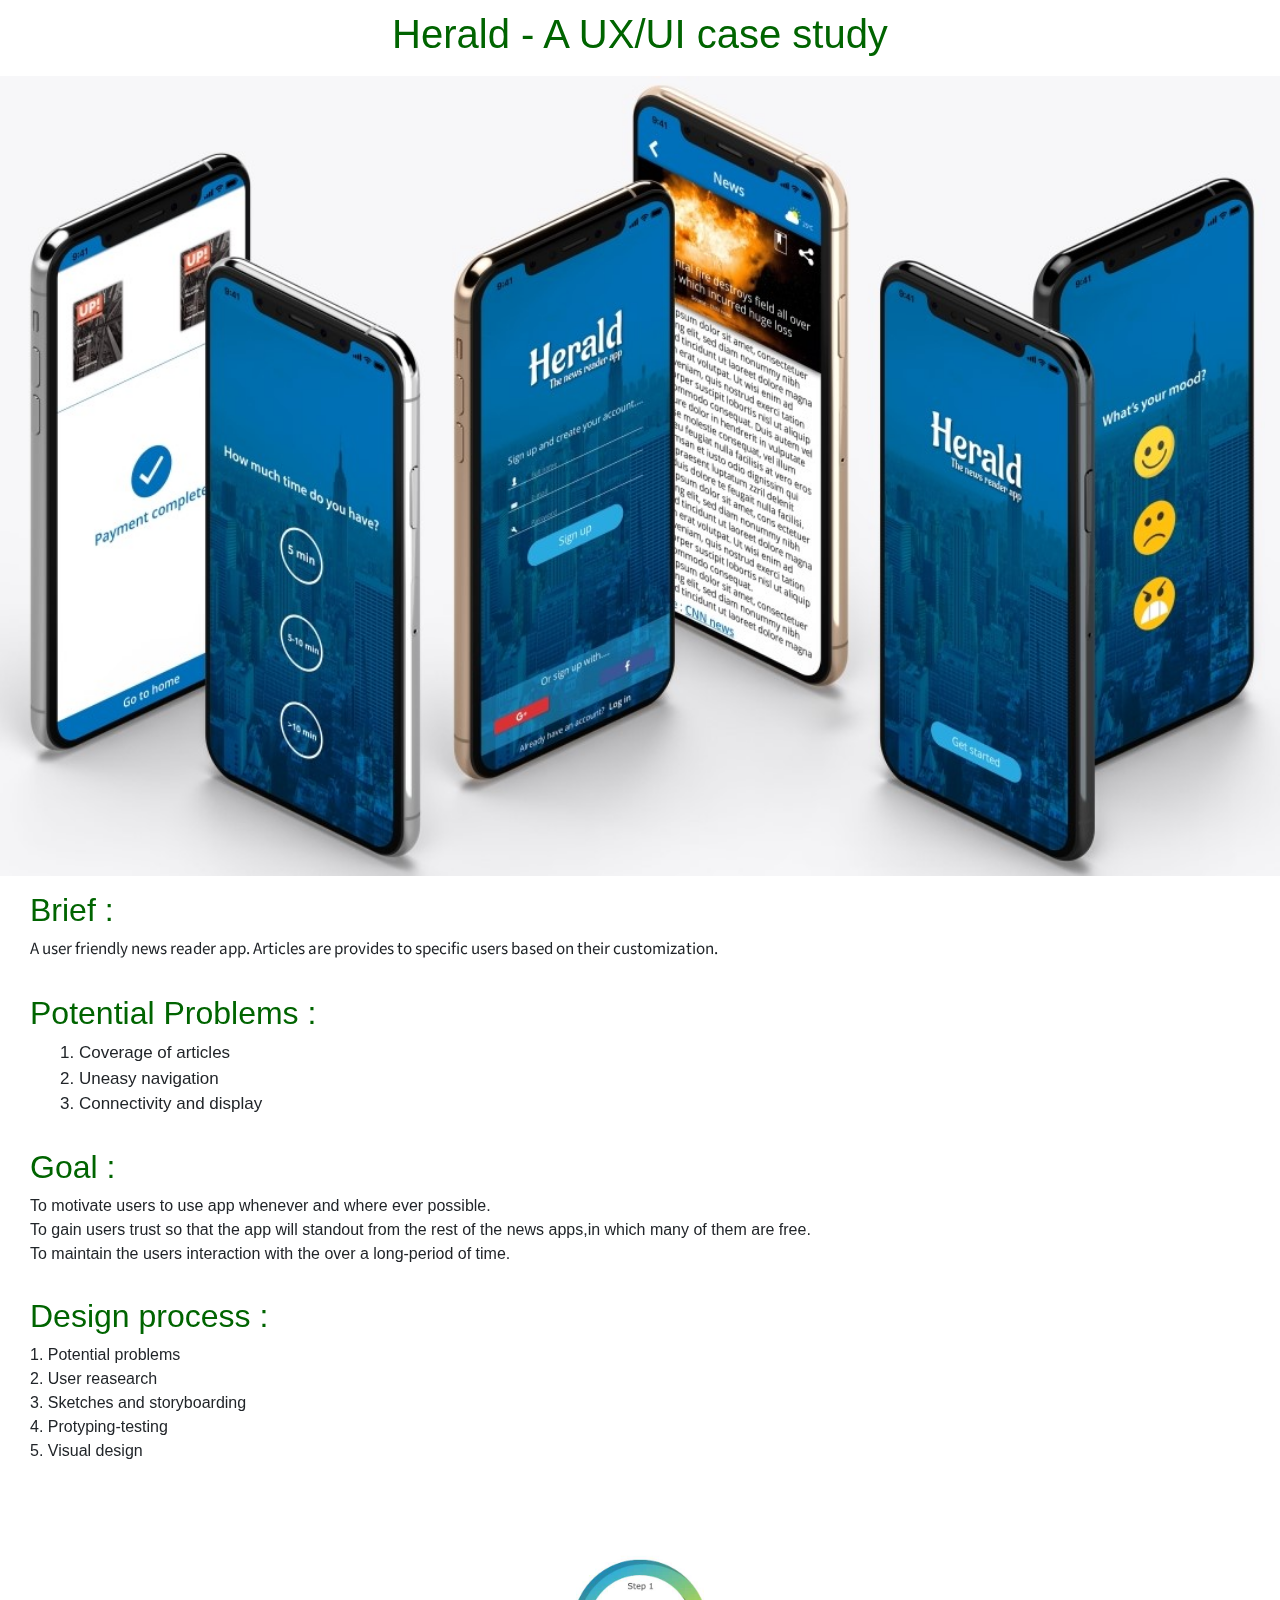
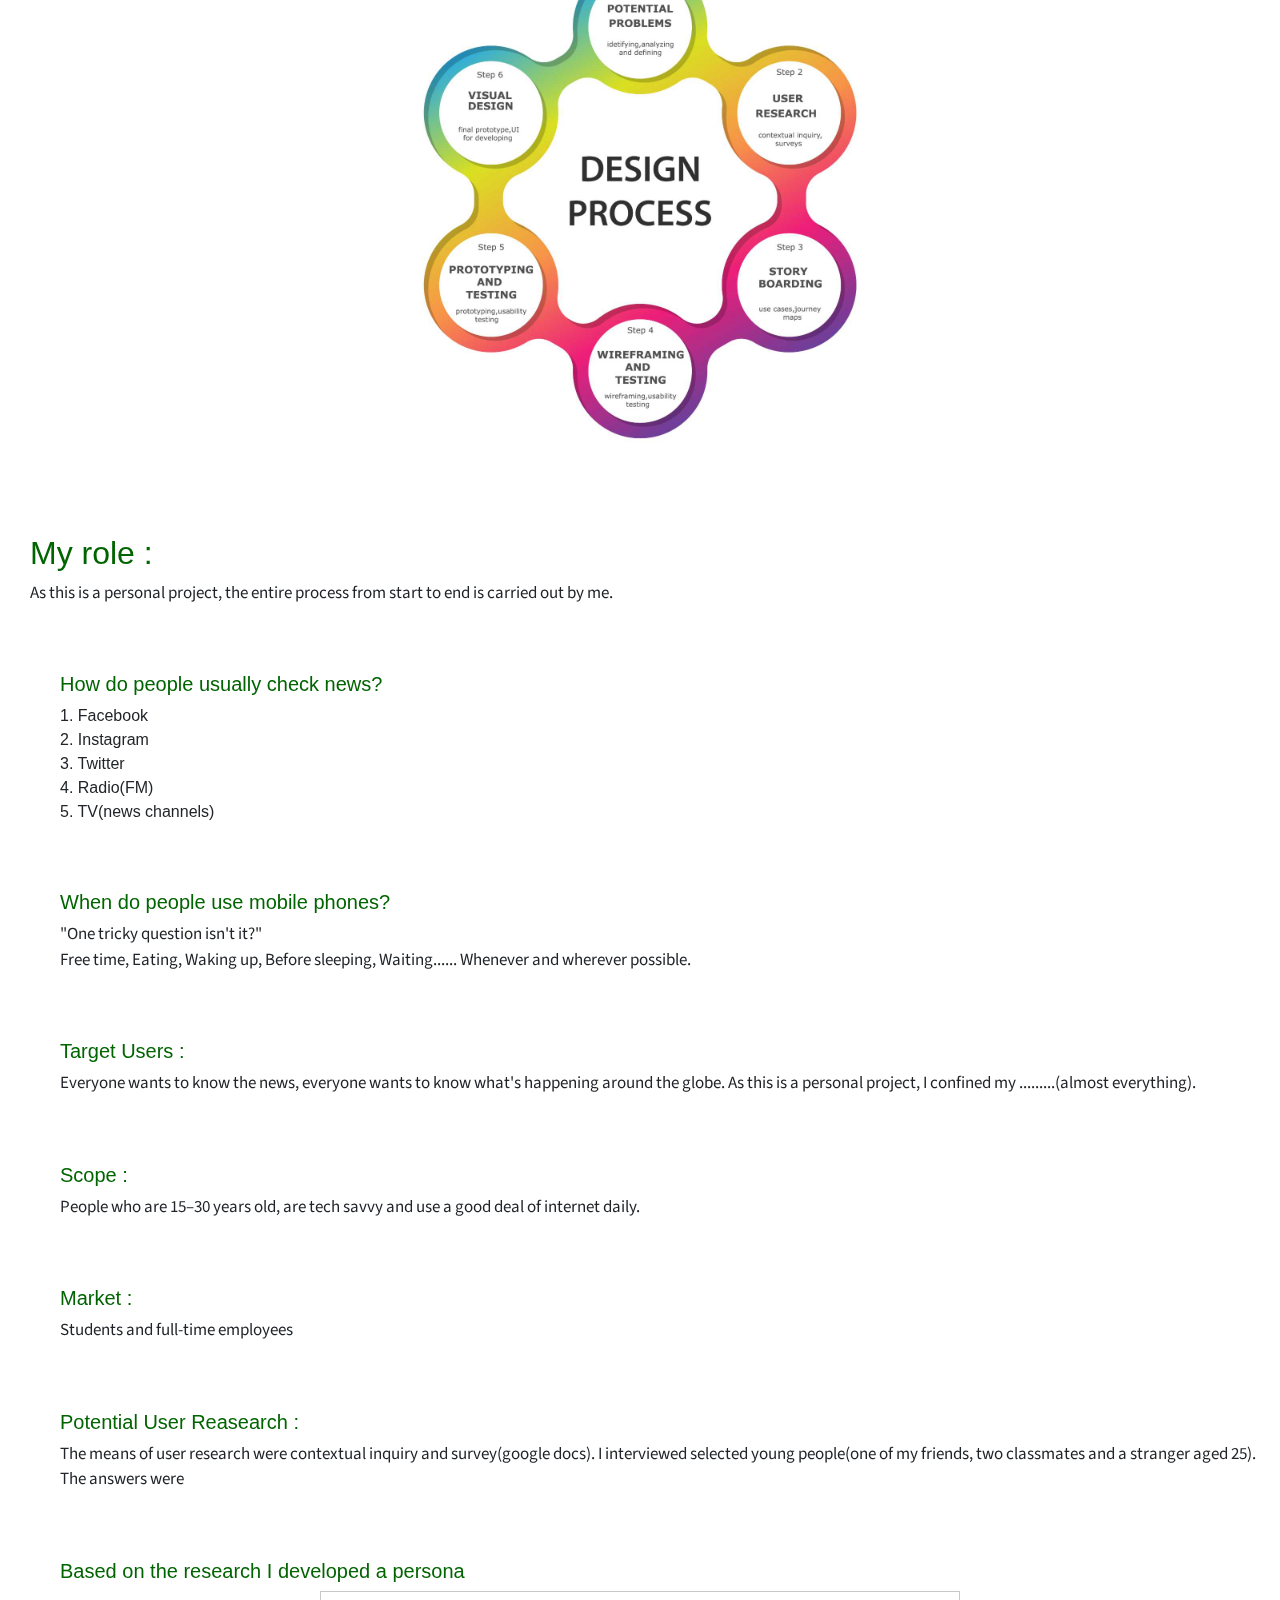
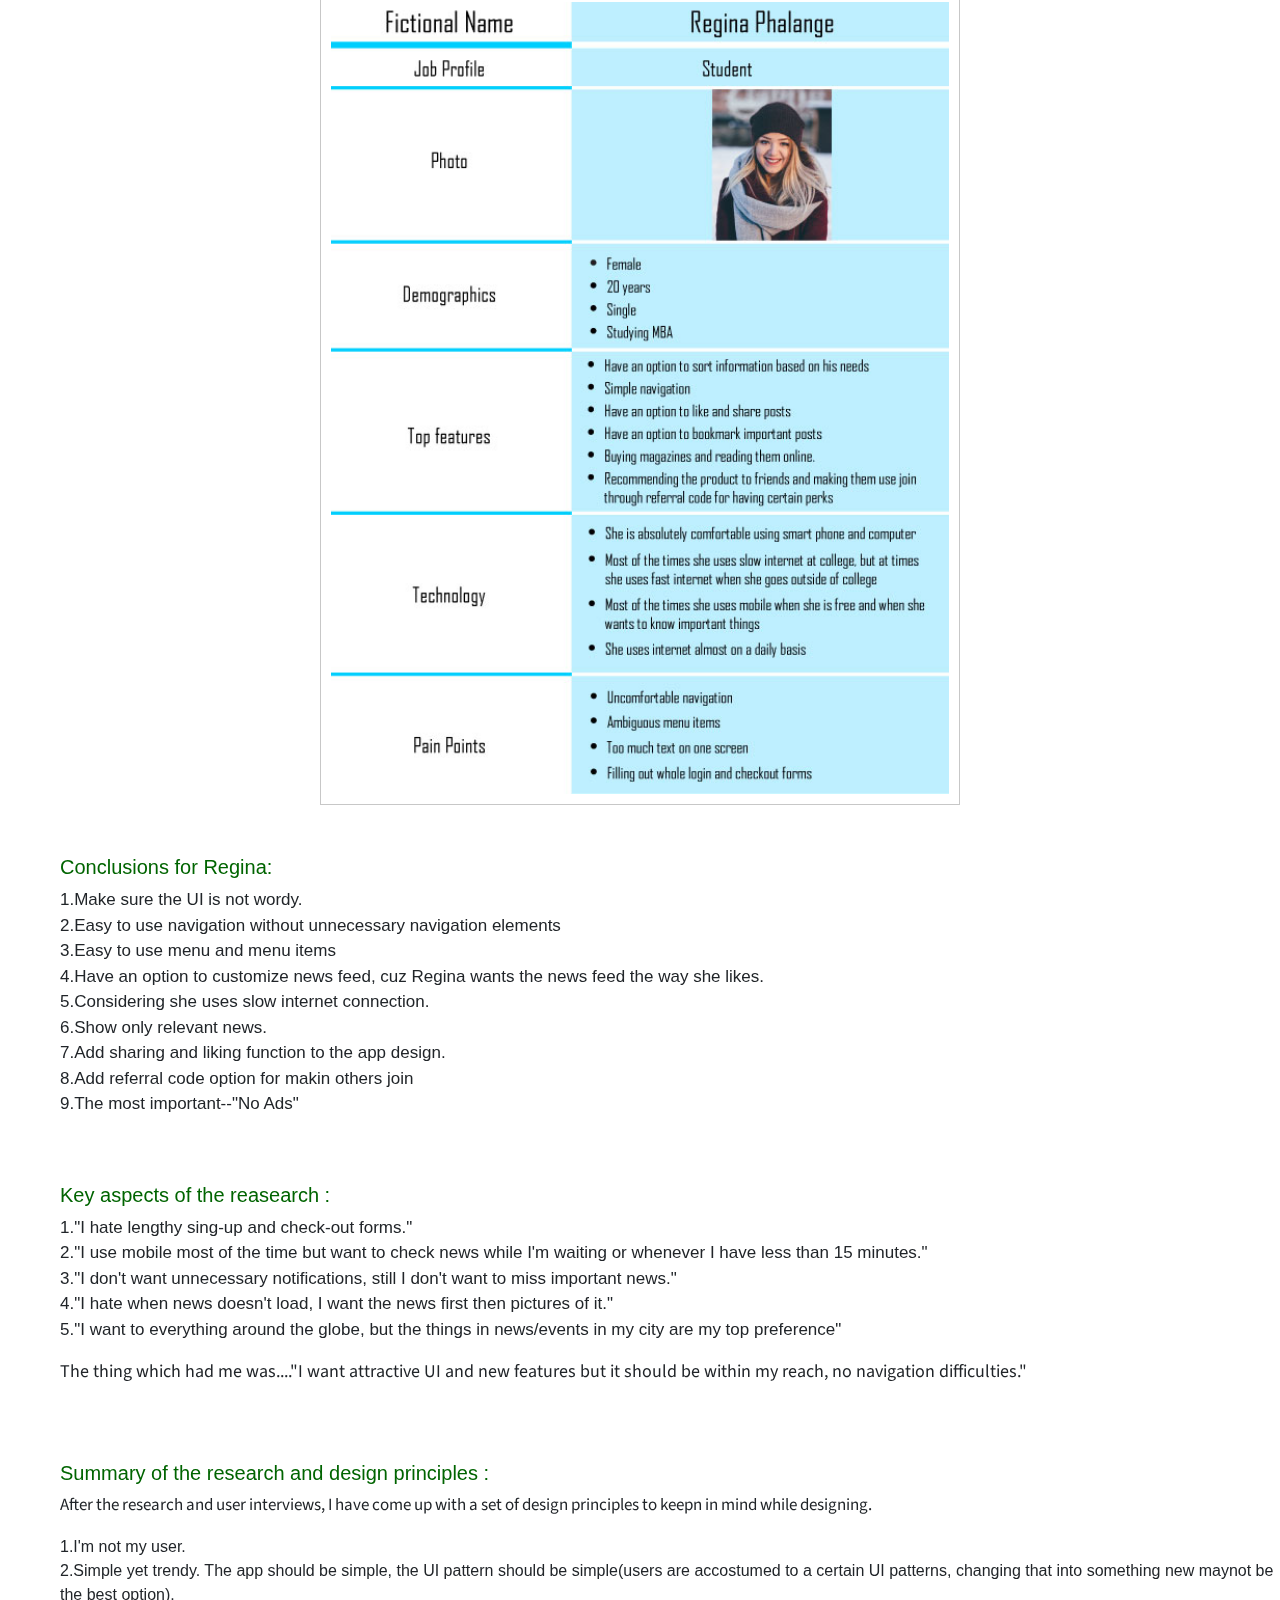
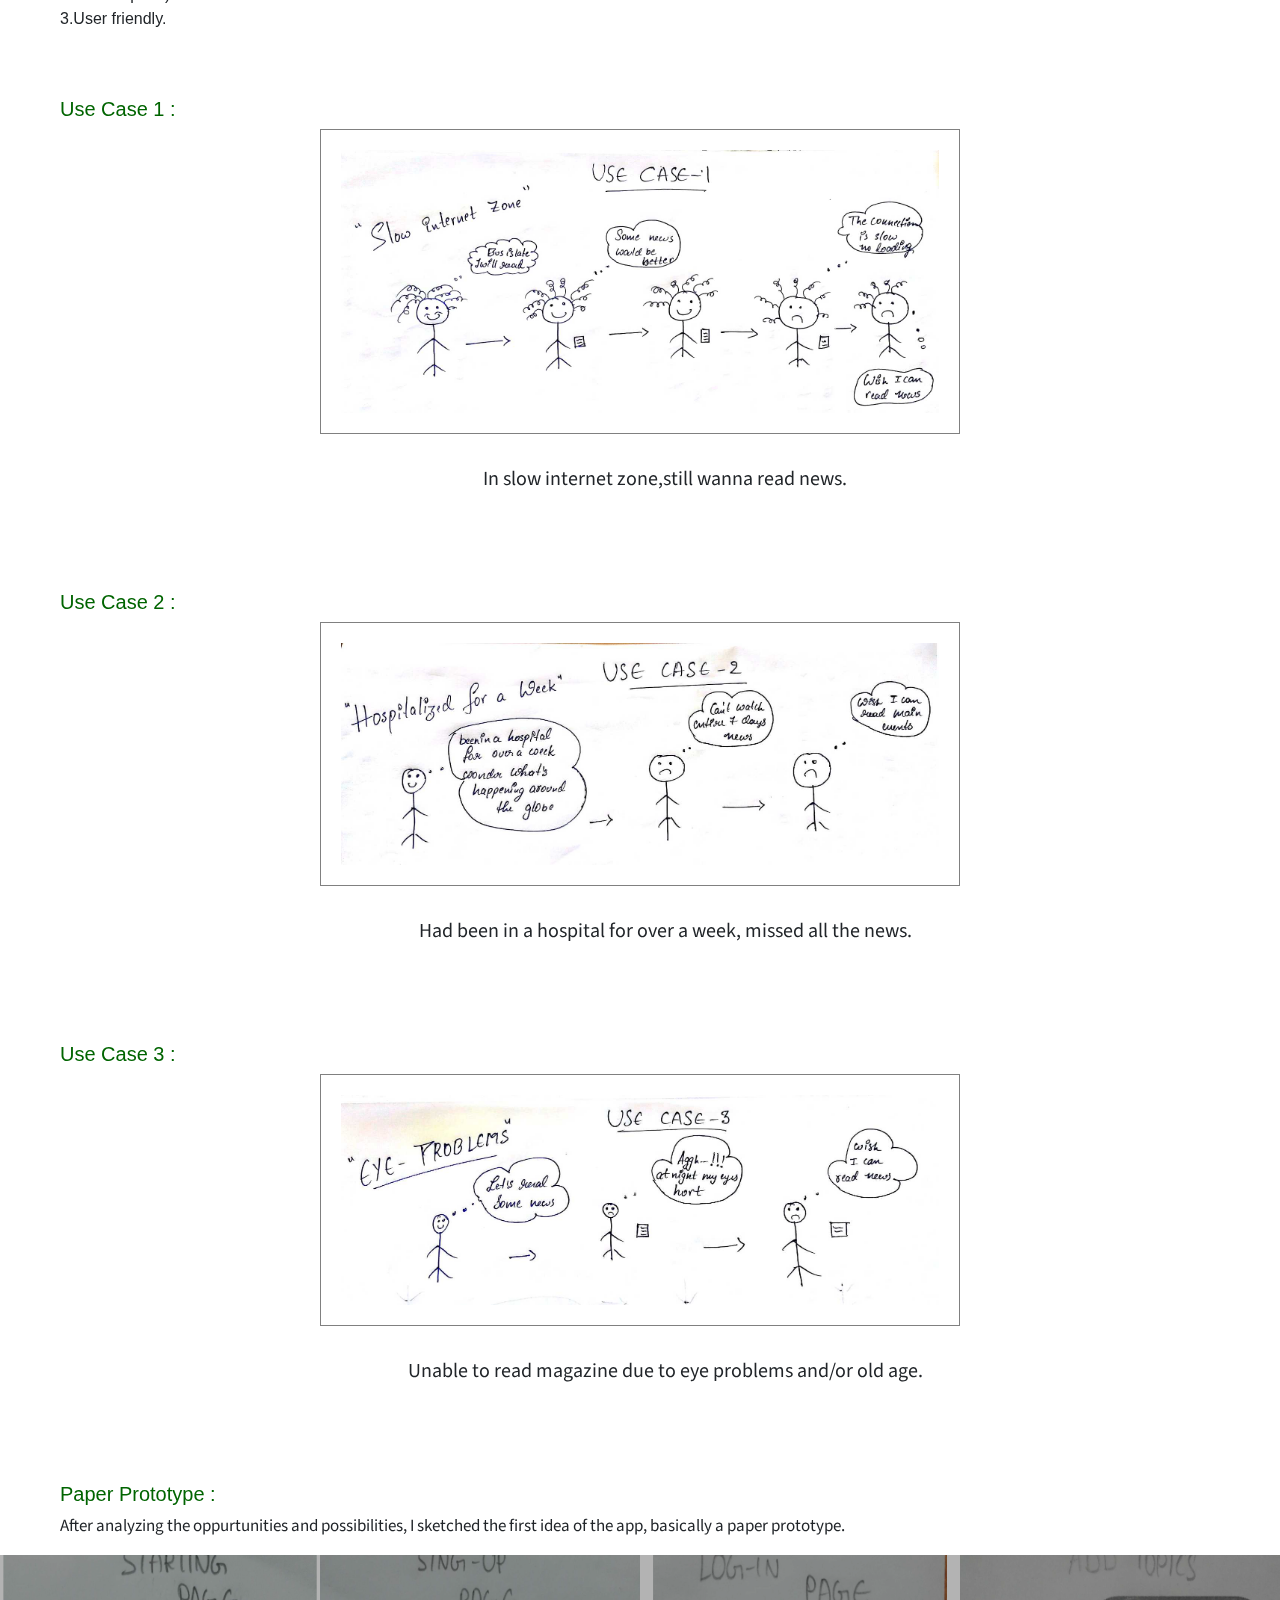
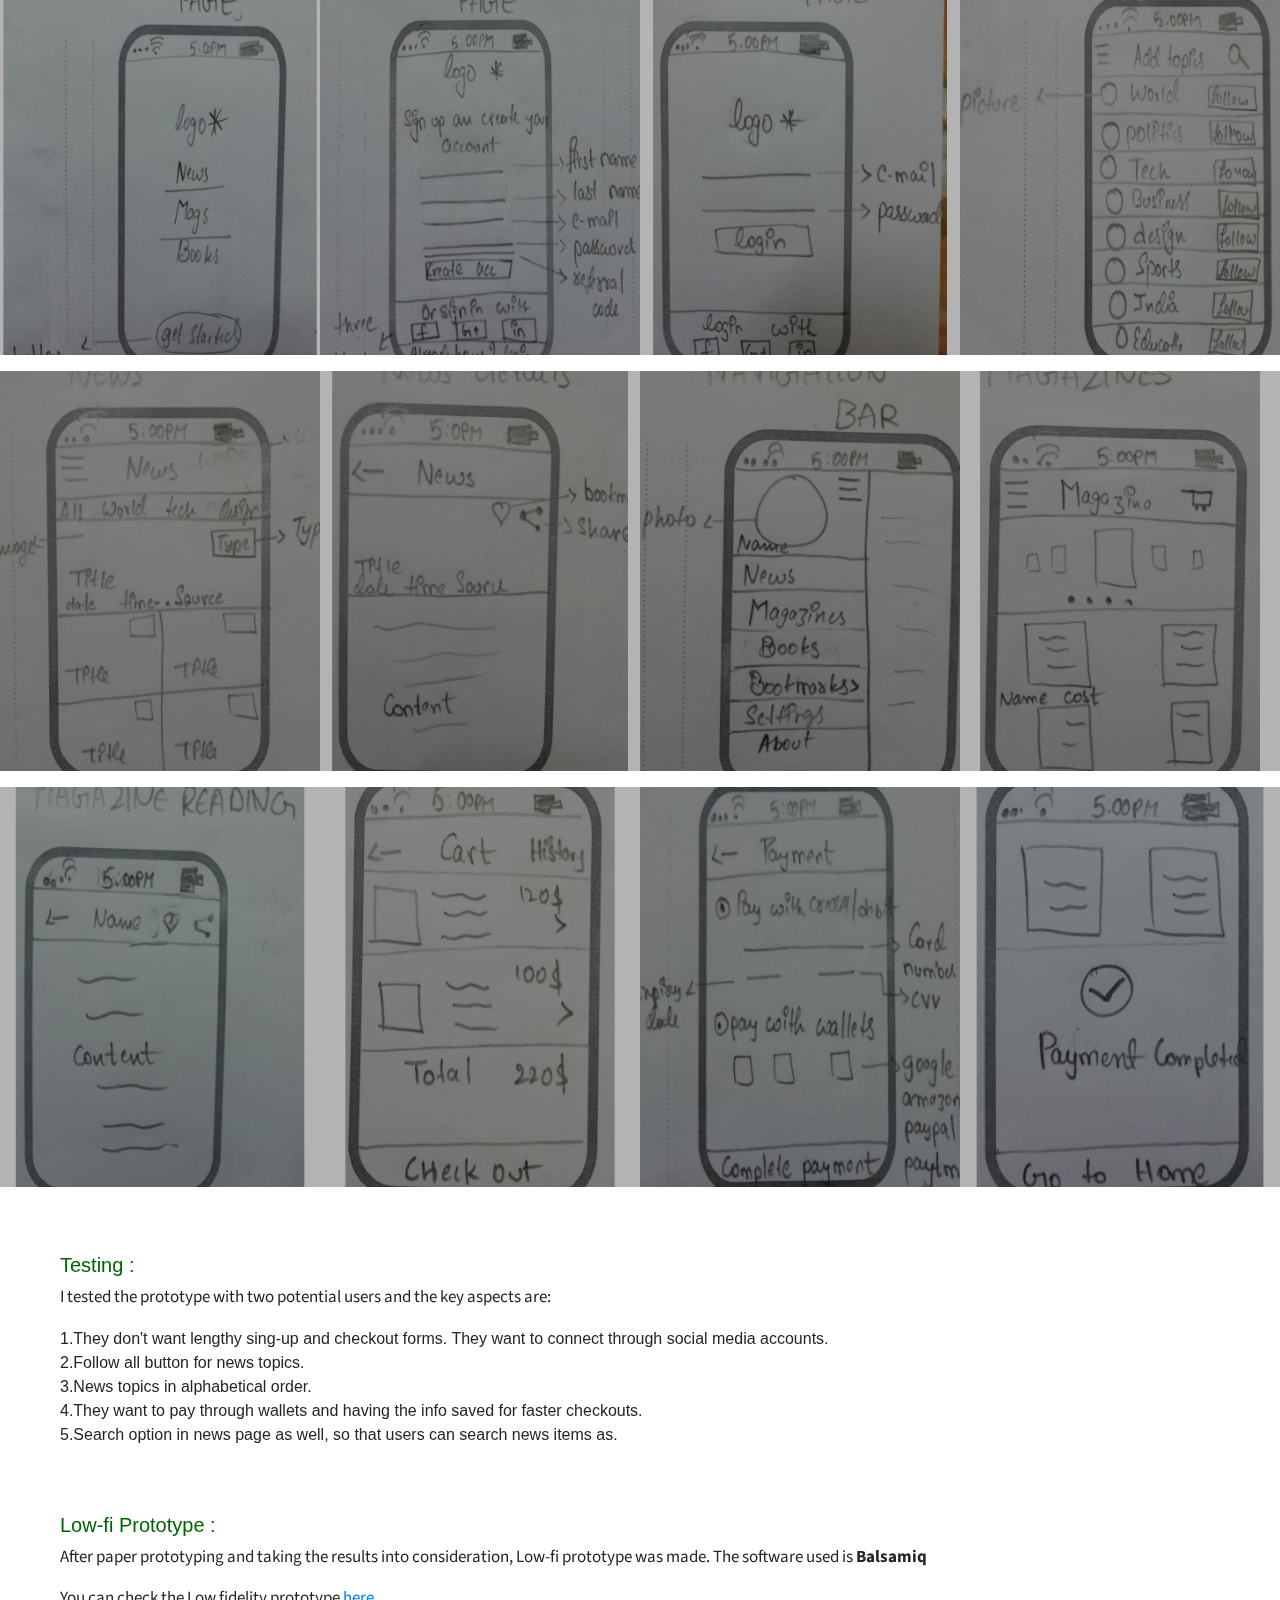
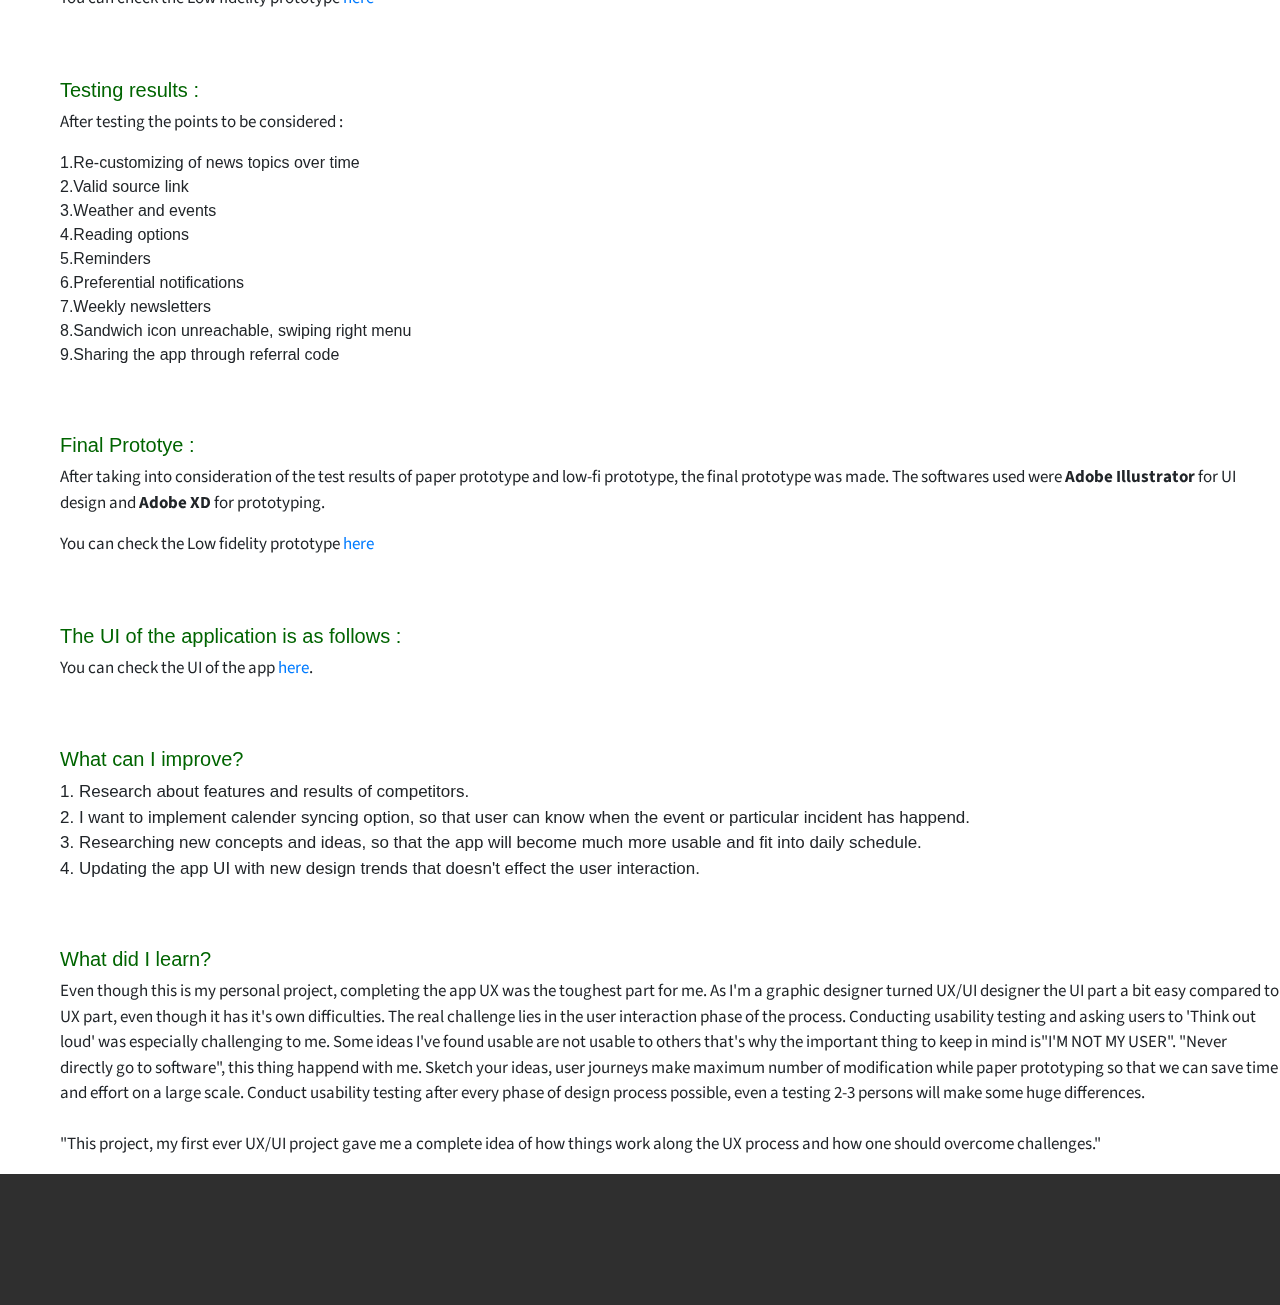
==== page1.html @ 43f9d7d4 "dhanush portfolio" ====
<!DOCTYPE html>
<html lang="en">
  <head>
    <!-- Required meta tags -->
    <meta charset="utf-8">
    <meta name="viewport" content="width=device-width, initial-scale=1, shrink-to-fit=no">

    <title>Dhanush</title>
     <!-- Main Style -->
    <link rel="stylesheet" type="text/css" href="assets/css/main.css">
    <!-- Bootstrap CSS -->
    <link rel="stylesheet" type="text/css" href="assets/css/bootstrap.min.css" >
    <!-- Fonts -->
    <link rel="stylesheet" type="text/css" href="assets/fonts/font-awesome.min.css">
    <!-- Icon -->
    <link rel="stylesheet" type="text/css" href="assets/fonts/simple-line-icons.css">
    <!-- Slicknav -->
    <link rel="stylesheet" type="text/css" href="assets/css/slicknav.css">
    <!-- Menu CSS -->
    <link rel="stylesheet" type="text/css" href="assets/css/menu_sideslide.css">
    <!-- Slider CSS -->
    <link rel="stylesheet" type="text/css" href="assets/css/slide-style.css">
    <!-- Nivo Lightbox -->
    <link rel="stylesheet" type="text/css" href="assets/css/nivo-lightbox.css" >
    <!-- Animate -->
    <link rel="stylesheet" type="text/css" href="assets/css/animate.css">
    <!-- Responsive Style -->
    <link rel="stylesheet" type="text/css" href="assets/css/responsive.css">
        <link rel="icon" href="assets/img/favicon.jpg" type="image/gif" sizes="16x16">


  </head>
  <body>
     <h1 class="herald">Herald - A UX/UI case study</h1>
      <img class="hero-img" src="assets/img/hero.jpg" alt="hero-image">
       <div>
        <h2 class="brief">Brief :</h2>
        <p class="brief-text">
        A user friendly news reader app. Articles are provides to specific users based on their customization.
        </p>   
       </div>
       
       <div>
           <h2 class="pp">Potential Problems :</h2>
           <ul class="pp-text">
               <li>1. Coverage of articles</li>
               <li>2. Uneasy navigation</li>
               <li>3. Connectivity and display </li>
           </ul>
       </div>
       
       <div>
           <h2 class="goal">Goal :</h2>
           <ul class="goal-text">
               <li>To motivate users to use app whenever and where ever possible.</li>
               <li>To gain users trust so that the app will standout from the rest of the news apps,in which many of them are free.</li>
               <li>To maintain the users interaction with the over a long-period of time.</li>
           </ul>
       </div>
       
       <div>
           <h2 class="dp">Design process :</h2>
           <ol class="dp-text">
               <li>1. Potential problems</li>
               <li>2. User reasearch</li>
               <li>3. Sketches and storyboarding</li>
               <li>4. Protyping-testing</li>
               <li>5. Visual design</li>
           </ol>
       </div>
       
       <div>
           <img class="design-img" src="assets/img/design-process.jpg" alt="design process" width="50%">
       </div>
       
       <div>
           <h2 class="my-role">My role :</h2>
           <p class="mr-text">As this is a personal project, the entire process from start to end is carried out by me.</p>
       </div>
       
          <div>
          <h5 class="how-do">How do people usually check news? </h5>
           <ol class="hd-list">
               <li>1. Facebook</li>
               <li>2. Instagram</li>
               <li>3. Twitter</li>
               <li>4. Radio(FM)</li>
               <li>5. TV(news channels)</li>
           </ol> 
           <h5 class="when-do">When do people use mobile phones?</h5>
           <p class="when-do-text"> "One tricky question isn't it?"<br>Free time, Eating, Waking up, Before sleeping, Waiting...... Whenever and wherever possible.</p>
           </div>
           
           <div>
               <h5 class="target-users">Target Users :</h5>
               <p class="tu-text">Everyone wants to know the news, everyone wants to know what's happening around the globe. As this is a personal project, I confined my .........(almost everything).</p>
           </div>
               
               <div> 
               <h5 class="scope">Scope :</h5>
               <p class="scope-text">People who are 15–30 years old, are tech savvy and use a good deal of internet daily.</p>
                </div>
               
               <div>
               <h5 class="market">Market :</h5>
               <p class="market-text">Students and full-time employees</p>
               </div>
               
               <div>
                  <h5 class="po-u-r">Potential User Reasearch :</h5>
               <p class="po-u-r-text">The means of user research were contextual inquiry and survey(google docs). I interviewed selected young people(one of my friends, two classmates and a stranger aged 25). The answers were</p>
               </div>
               
               <div>
                   <h5 class="based-ur">Based on the research I developed a persona</h5>
                   <img class="persona-img" src="assets/img/persona.jpg" alt="Persona">
                   <h5 class="conclusion">Conclusions for Regina:</h5>
                   <ol class="conclusion-text">
                       <li>1.Make sure the UI is not wordy.</li>
                       <li>2.Easy to use navigation without unnecessary navigation elements</li>
                       <li>3.Easy to use menu and menu items</li>
                       <li>4.Have an option to customize news feed, cuz Regina wants the news feed the way she likes.</li>
                       <li>5.Considering she uses slow internet connection.</li>
                       <li>6.Show only relevant news.</li>
                       <li>7.Add sharing and liking function to the app design.</li>
                       <li>8.Add referral code option for makin others join</li>
                       <li>9.The most important--"No Ads"</li>
                   </ol>
               </div>
               
               <div>
                   <h5 class="key-ur">Key aspects of the reasearch :</h5>
                   <ol class="key-ur-text">
                       <li>1."I hate lengthy sing-up and check-out forms."</li>
                        <li>2."I use mobile most of the time but want to check news while I'm waiting or whenever I have less than 15 minutes."</li>
                         <li>3."I don't want unnecessary notifications, still I don't want to miss important news."</li>
                        <li>4."I hate when news doesn't load, I want the news first then pictures of it."</li>
                         <li>5."I want to everything around the globe, but the things in news/events in my city are my top preference"</li>
                   </ol>
                   <p class="key-aspect-conclusion">The thing which had me was...."I want attractive UI and new features but it should be within my reach, no navigation difficulties."</p>
               </div>
               
               <div>
                   <h5 class="summary-r-dp">Summary of the research and design principles :</h5>
                   <p class="summary-r-dp-text">After the research and user interviews, I have come up with a set of design principles to keepn in mind while designing.</p>
                   <ol class="summary-list">
                       <li>1.I'm not my user.</li>
                       <li>2.Simple yet trendy. The app should be simple, the UI pattern should be simple(users are accostumed to a certain UI patterns, changing that into something new maynot be the best option).</li>
                       <li>3.User friendly.</li>
                   </ol>
               </div>
               
               <div>
                  <h5 class="uc-1">Use Case 1 :</h5>
                  <img class="uc-image" src="assets/img/UC%201.jpg" alt="UC1" width="50%">
                   <p class="uc-text">In slow internet zone,still wanna read news.</p>
                    <h5 class="uc-2">Use Case 2 :</h5>
                    <img class="uc-image" src="assets/img/UC%202.jpg" alt="UC2" width="50%">
                   <p class="uc-text">Had been in a hospital for over a week, missed all the news.</p>
                    <h5 class="uc-3">Use Case 3 :</h5>
                    <img class="uc-image" src="assets/img/UC%203.jpg" alt="UC3" width="50%">
                   <p class="uc-text">Unable to read magazine due to eye problems and/or old age.</p>
               </div>
               
               <div>
                   <h5 class="paper-prototype">Paper Prototype :</h5>
                   <p class="pp-text"> After analyzing the oppurtunities and possibilities, I sketched the first idea of the app, basically a paper prototype.</p>
               </div>
               
                <section class="section-paper">
            <ul class="paper-showcase clearfix">
                <li>
                    <figure class="paper-photo">
                        <img src="assets/paper_prototype/1.jpg" alt="image-1">
                    </figure>
                </li>
                <li>
                    <figure class="paper-photo">
                        <img src="assets/paper_prototype/2.jpg" alt="image-2">
                    </figure>
                </li>
                <li>
                    <figure class="paper-photo">
 <img src="assets/paper_prototype/3.jpg" alt="image-3">
                                   </figure>
                </li>
                <li>
                    <figure class="paper-photo">
 <img src="assets/paper_prototype/4.jpg" alt="image-4">               
                    </figure>
                </li>
            </ul>
            <ul class="paper-showcase clearfix">
                <li>
                    <figure class="paper-photo">
 <img src="assets/paper_prototype/5.jpg" alt="image-5">            
                       </figure>
                </li>
                <li>
                    <figure class="paper-photo">
 <img src="assets/paper_prototype/6.jpg" alt="image-6">           
                        </figure>
                </li>
                <li>
                    <figure class="paper-photo">
 <img src="assets/paper_prototype/7.jpg" alt="image-7">          
                         </figure>
                </li>
                <li>
                    <figure class="paper-photo">
 <img src="assets/paper_prototype/8.jpg" alt="image-8">        
                           </figure>
                </li>
            </ul>
            <ul class="paper-showcase clearfix">
                <li>
                    <figure class="paper-photo">
 <img src="assets/paper_prototype/9.jpg" alt="image-9">            
                       </figure>
                </li>
                <li>
                    <figure class="paper-photo">
 <img src="assets/paper_prototype/10.jpg" alt="image-10">           
                        </figure>
                </li>
                <li>
                    <figure class="paper-photo">
 <img src="assets/paper_prototype/11.jpg" alt="image-11">          
                         </figure>
                </li>
                <li>
                    <figure class="paper-photo">
 <img src="assets/paper_prototype/12.jpg" alt="image-12">        
                           </figure>
                </li>
            </ul>
        </section>
            

              
              
               <div>
                   <h5 class="testing">Testing :</h5>
                   <p class="testing-text">I tested the prototype with two potential users and the key aspects are:</p>
                   <ol class="testing-list">
                       <li>1.They don't want lengthy sing-up and checkout forms. They want to connect through social media accounts.</li>
                       <li>2.Follow all button for news topics.</li>
                       <li>3.News topics in alphabetical order.</li>
                       <li>4.They want to pay through wallets and having the info saved for faster checkouts.</li>
                       <li>5.Search option in news page as well, so that users can search news items as.
                      </li>
                   </ol>
               </div>
               
               
               <div>
                   <h5 class="low-fi">Low-fi Prototype :</h5>
                 
                   <p class="low-fi-text">After paper prototyping and taking the results into consideration, Low-fi prototype was made. The software used is <strong >Balsamiq</strong></p>
                   <p class="low-fi-text">You can check the Low fidelity prototype <a class="low-fi-link" href="https://drive.google.com/open?id=1x8UQkpjN-HtPRBYsT8na_Q-GbFTJ7MTq">here</a></p>
                   
               </div>
               
               <div>
                   <h5 class="testing results">Testing results :</h5>
                   <p class="tr-text">After testing the points to be considered :</p>
                   <ol class="tr-list">
                       <li>1.Re-customizing of news topics over time</li>
                        <li>2.Valid source link</li>
                         <li>3.Weather and events</li>
                          <li>4.Reading options</li>
                           <li>5.Reminders</li>
                            <li>6.Preferential notifications </li>
                             <li>7.Weekly newsletters</li>
                              <li>8.Sandwich icon unreachable, swiping right menu</li>
                               <li>9.Sharing the app through referral code</li>
                   </ol>
               </div>
               
               <div>
                   <h5 class="final-prototype">Final Prototye :</h5>
                   <p class="final-p-text">After taking into consideration of the test results of paper prototype and low-fi prototype, the final prototype was made. The softwares used were <strong>Adobe Illustrator</strong> for UI design and <strong>Adobe XD</strong> for prototyping.</p>
                  <p class="final-p-text">You can check the Low fidelity prototype <a class="low-fi-link" href="https://xd.adobe.com/view/9691ae19-2d2c-4277-44a2-296e0af87269-e0a0/?fullscreen">here</a></p>
                  <h5 class="ui">The UI of the application is as follows :</h5>
                  <p class="ui-text">You can check the UI of the app <a href="https://www.behance.net/gallery/73717321/Herald">here</a>.</p>
               </div>
             
             
             
             
               
               <div>
                   <h5 class="what-can-i">What can I improve?</h5>
                   <ol class="what-ci-list">
                       <li>1. Research about features and results of competitors.</li>
                       <li>2. I want to implement calender syncing option, so that user can know when the event or particular incident has happend.</li>
                       <li>3. Researching new concepts and ideas, so that the app will become much more usable and fit into daily schedule.</li>
                       <li>4. Updating the app UI with new design trends that doesn't effect the user interaction.</li>
                   </ol>
                   <h5 class="what-learn">What did I learn?</h5>
                   <p class="what-learn-text">Even though this is my personal project, completing the app UX was the toughest part for me. As I'm a graphic designer turned UX/UI designer the UI part a bit easy 
compared to UX part, even though it has it's own difficulties.
The real challenge lies in the user interaction phase of the process. Conducting usability testing and asking users to 'Think out loud'
was especially challenging to me. Some ideas I've found usable are not usable to others that's why the important thing to keep in mind
is"I'M NOT MY USER". "Never directly go to software", this thing happend with me. Sketch your ideas, user journeys make maximum number of modification 
while paper prototyping so that we can save time and effort on a large scale. Conduct usability testing after every phase of design process possible,
even a testing 2-3 persons will make some huge differences.<br><br>
    "This project, my first ever UX/UI project gave me a complete idea of how things work along the UX process and how one should overcome 
challenges."</p>
                   
               </div>
               
               
           
       
    
     <!-- Footer Section Start -->
    <footer class="footer-area section-padding">
      <div class="container">
        <div class="row">
          <div class="col-md-12">
            <div class="footer-text text-center wow fadeInDown" data-wow-delay="0.3s">
              <ul class="social-icon">
                  <li>
                    <a class="twitter" href="https://twitter.com/DhanushCH6"><i class="icon-social-twitter"></i></a>
                  </li>
                  <li>
                    <a class="instagram" href="https://www.instagram.com/dhanush__ch/"><i class="icon-social-instagram"></i></a>
                  </li>
                  <li>
                    <a class="linkedin" href="https://www.linkedin.com/in/dhanush-ch-5a637b167/"><i class="icon-social-linkedin"></i></a>
                  </li>
              </ul>
              <p>Copyright © 2018 &shy; designed and developed by <a href="#"> Dhanush </a> with help. &shy;  All Right Reserved</p>
            </div>
          </div>
        </div>
      </div>
    </footer>
    <!-- Footer Section End -->
    
     <!-- Go to Top Link -->
    <a href="#" class="back-to-top">
      <i class="icon-arrow-up"></i>
    </a>

    <!-- jQuery first, then Popper.js, then Bootstrap JS -->
    <script src="assets/js/jquery-min.js"></script>
    <script src="assets/js/popper.min.js"></script>
    <script src="assets/js/bootstrap.min.js"></script>
    <script src="assets/js/jquery.mixitup.js"></script>
    <script src="assets/js/jquery.counterup.min.js"></script>
    <script src="assets/js/waypoints.min.js"></script>
    <script src="assets/js/wow.js"></script>
    <script src="assets/js/jquery.nav.js"></script>
    <script src="assets/js/jquery.easing.min.js"></script>  
    <script src="assets/js/nivo-lightbox.js"></script>
    <script src="assets/js/jquery.slicknav.js"></script>
    <script src="assets/js/main.js"></script>
    <script src="assets/js/form-validator.min.js"></script>
    <script src="assets/js/contact-form-script.min.js"></script>
    <script src="assets/js/map.js"></script>

    
    
  </body>
</html>
---- assets/css/main.css ----
@import url("https://fonts.googleapis.com/css?family=Shadows+Into+Light|Source+Sans+Pro:400,700");
html {
  overflow-x: hidden;
}

body {
  background: #fff;
  font-size: 14px;
  font-weight: 400;
  font-family: "Source Sans Pro", sans-serif;
  -webkit-box-sizing: border-box;
  -moz-box-sizing: border-box;
  box-sizing: border-box;
  -webkit-font-smoothing: subpixel-antialiased;
  color: #666;
  line-height: 25px;
  -webkit-backface-visibility: hidden;
  backface-visibility: hidden;
  overflow-x: hidden;
}

h1, h2, h3, h4 {
  font-size: 38px;
  font-weight: 700;
  font-family: "Source Sans Pro", sans-serif;
}

.script-font {
  font-family: 'Shadows Into Light', cursive;
}

a {
  -webkit-transition: all 0.2s linear;
  -moz-transition: all 0.2s linear;
  -o-transition: all 0.2s linear;
  transition: all 0.2s linear;
}

a:hover {
  text-decoration: none;
}

a a:focus {
  outline: none;
}

p {
  font-weight: 400;
  font-family: "Source Sans Pro", sans-serif;
  margin: 0px;
  font-size: 14px;
}

ul, ol {
  list-style: outside none none;
  margin: 0;
  padding: 0;
}

ul li, ol li {
  list-style: none;
}

.hero-heading {
  font-size: 48px;
  font-weight: 700;
  color: #fff;
  text-transform: capitalize;
  line-height: 70px;
  letter-spacing: 0.1rem;
}

.hero-sub-heading {
  font-size: 20px;
  font-weight: 400;
  color: #e6e6e6;
  line-height: 45px;
  letter-spacing: 0.1rem;
}

.section-titile-bg {
  display: inline;
  font-size: 115px;
  font-weight: 700;
  height: 100%;
  left: -173px;
  opacity: 0.1;
  position: absolute;
  top: -14px;
  width: 100%;
  text-align: center;
}

.section-title-header p {
  text: center;
  font-weight: 400;
  line-height: 26px;
  padding-bottom: 36px;
}

.section-title {
  color: #252525;
  font-size: 38px;
  text-align: center;
  letter-spacing: 1px;
  line-height: 1;
  margin-bottom: 48px;
  padding: 0 10px;
  position: relative;
}

.btn {
  font-size: 14px;
  padding: 10px 30px;
  border-radius: 0px;
  cursor: pointer;
  font-weight: 400;
  color: #fff;
  border-radius: 4px;
  text-transform: uppercase;
  -webkit-transition: all 0.2s linear;
  -moz-transition: all 0.2s linear;
  -o-transition: all 0.2s linear;
  transition: all 0.2s linear;
  display: inline-block;
}

.btn:focus,
.btn:active {
  box-shadow: none;
  outline: none;
  color: #fff;
}

.btn-common {
  background-color: #006400;
  position: relative;
  z-index: 1;
}

.btn-common:hover {
  color: #fff;
  background-color: #006400;
  box-shadow: 0 6px 22px rgba(0, 0, 0, 0.1);
  transition: all .2s ease-in-out;
  -moz-transition: all .2s ease-in-out;
  -webkit-transition: all .2s ease-in-out;
}

.btn-danger:hover {
  background-color: #f55262;
  border-color: #f55262;
  box-shadow: 0 6px 22px rgba(0, 0, 0, 0.1);
  transition: all .2s ease-in-out;
  -moz-transition: all .2s ease-in-out;
  -webkit-transition: all .2s ease-in-out;
}

.btn-border {
  color: #fff;
  background-color: transparent;
  border: 1px solid #fff;
}

.btn-border:hover {
  border: 1px solid #fff;
  color: #fff;
  background-color: rgba(255, 255, 255, 0.2);
}

.btn-lg {
  padding: 14px 33px;
  text-transform: uppercase;
  font-size: 16px;
}

.btn-rm {
  padding: 7px 10px;
  text-transform: capitalize;
}

button:focus {
  outline: none !important;
}

.icon-close, .icon-check {
  color: #006400;
}

.social-icon li {
  display: inline-block;
}

.social-icon li a {
  color: #000;
  background: #fff;
  width: 35px;
  height: 35px;
  line-height: 38px;
  display: block;
  text-align: center;
  border-radius: 100%;
  font-size: 16px;
  margin: 15px 6px 12px 6px;
  transition: all 0.3s ease-in-out 0s;
  -moz-transition: all 0.3s ease-in-out 0s;
  -webkit-transition: all 0.3s ease-in-out 0s;
  -o-transition: all 0.3s ease-in-out 0s;
}

.social-icon li a:hover {
  color: #fff;
}

.social-icon li .facebook:hover {
  background: #3b5999;
}

.social-icon li .twitter:hover {
  background: #4A9CEC;
}

.social-icon li .instagram:hover {
  background: #D6274D;
}

.social-icon li .linkedin:hover {
  background: #1260A2;
}

.social-icon li .google:hover {
  background: #CE332A;
}



/* ScrollToTop */
a.back-to-top {
  display: none;
  position: fixed;
  bottom: 18px;
  right: 15px;
  text-decoration: none;
}

a.back-to-top i {
  display: block;
  font-size: 22px;
  width: 40px;
  height: 40px;
  line-height: 40px;
  color: #fff;
  background: #006400;
  border-radius: 2px;
  text-align: center;
  transition: all 0.2s ease-in-out;
  -moz-transition: all 0.2s ease-in-out;
  -webkit-transition: all 0.2s ease-in-out;
  -o-transition: all 0.2s ease-in-out;
  box-shadow: 0 0 4px rgba(0, 0, 0, 0.14), 0 4px 8px rgba(0, 0, 0, 0.28);
}

a.back-to-top:hover, a.back-to-top:focus {
  text-decoration: none;
}

#loader {
  position: fixed;
  background: #fff;
  top: 0;
  left: 0;
  width: 100%;
  height: 100%;
  z-index: 9999999999;
}

.square-spin {
  position: absolute;
  top: 50%;
  left: 50%;
  margin-left: -40px;
  margin-top: -40px;
}

.square-spin img {
  max-width: 64px;
}

.section-padding {
  padding: 60px 0;
}

#about .img-thumb img {
    padding-top: 30px;
    padding-bottom: 30px;
  border: 8px solid #fff;
  box-shadow: 0px 0px 30px rgba(0, 0, 0, 0.2);
}

.profile-wrapper {
  padding: 45px 0;
}

.profile-wrapper .btn {
  margin: 10px 10px 0px 0px;
}

.profile-wrapper .btn i {
  vertical-align: middle;
  margin-right: 5px;
}

.about-profile {
  position: relative;
  margin: 20px 0 20px 0;
}

.about-profile .pro-title {
  font-weight: 700;
  color: #040404;
  position: relative;
  width: 120px;
  display: inline-block;
  margin-bottom: 5px;
}

.about-profile .pro-title:after {
  position: absolute;
  content: ':';
  color: #040404;
  font-size: 14px;
  left: 77px;
}

.about-profile .admin-sign {
  position: absolute;
  right: 45px;
  bottom: 10px;
}

.counter-section {
  background: url(../img/background/bg-1.jpg);
  overflow: hidden;
  position: relative;
}

.counter-section:before {
  content: '';
  position: absolute;
  top: 0;
  bottom: 0;
  width: 100%;
  height: 100%;
  background: rgba(0, 0, 0, 0.5);
}

.counter-section .counter {
  padding: 30px 0;
}

.counter-section .counter .icon {
  margin-bottom: 30px;
}

.counter-section .counter .icon i {
  font-size: 48px;
  color: #006400;
}

.counter-section .counter p {
  font-size: 18px;
  text-transform: uppercase;
  color: #fff;
  font-weight: 400;
  letter-spacing: 1px;
  margin: 30px 0;
}

.counter-section .counter .counterUp {
  color: #fff;
  font-size: 42px;
  margin-top: 15px;
  font-weight: 700;
}

/* Resume */
.timeline {
  position: relative;
}

.timeline .timelin-title {
  font-size: 20px;
  text-transform: uppercase;
  margin-left: 25px;
}

.timeline li {
  padding: 0 20px 20px 30px;
  list-style: none;
  border-left: 2px solid #f1f1f1;
}

.timeline li .content-text {
  background: #f2f2f2;
  padding: 20px;
}

.timeline li .line-title {
  font-size: 16px;
  line-height: 6px;
}

.timeline li span {
  font-size: 12px;
  padding: 9px 0;
  display: block;
}

.timeline li .line-text {
  color: #888;
  line-height: 18px;
}

.timeline li:first-child:before {
  border: 0;
  background: none;
  position: relative;
}

.timeline li:last-child {
  padding: 0 20px 0px 30px;
}

.timeline li:before {
  content: "";
  border: solid 2px;
  width: 8px;
  height: 8px;
  border-radius: 50px;
  -moz-border-radius: 50px;
  -webkit-border-radius: 50px;
  font-size: 8px;
  margin-left: -35px;
  font-weight: 400;
  background: #fff;
  display: block;
  position: absolute;
  margin-top: 18px;
  border-color: #006400 !important;
}

.timeline li:first-child i {
  font-size: 20px;
  float: left;
  margin-left: -30px;
  line-height: 50px;
  border-radius: 30px;
  margin: -12px -55px;
  background: #006400;
  color: #fff;
  width: 50px;
  height: 50px;
  text-align: center;
}

.navbar-brand {
  position: relative;
  padding: 0px;
}

.top-nav-collapse {
  background: #fff;
  z-index: 999999;
  top: 0px !important;
  min-height: 58px;
  box-shadow: 0px 3px 6px 3px rgba(0, 0, 0, 0.06);
  -webkit-animation-duration: 1s;
  animation-duration: 1s;
  -webkit-animation-fill-mode: both;
  animation-fill-mode: both;
  -webkit-animation-name: fadeInDown;
  animation-name: fadeInDown;
  background: #fff !important;
}

.top-nav-collapse .navbar-brand {
  top: 0px;
}

.top-nav-collapse .navbar-brand img {
  width: 65%;
}

.top-nav-collapse .navbar-nav .nav-link {
  color: #808080 !important;
  margin-top: 0px !important;
  margin-bottom: 0px !important;
}

.top-nav-collapse .navbar-nav .nav-link:hover {
  cursor: pointer;
  color: #006400 !important;
}

.top-nav-collapse .navbar-nav li.active a.nav-link {
  color: #006400 !important;
}

.indigo {
  background: #fff;
}

.menu-bg {
  background: transparent;
}

.navbar-expand-lg .navbar-nav .nav-link i {
  font-size: 28px;
  color: #006400;
  vertical-align: middle;
  -webkit-transition: all 0.3s ease-in-out;
  -moz-transition: all 0.3s ease-in-out;
  transition: all 0.3s ease-in-out;
}

.navbar-expand-lg .navbar-nav .nav-link i:hover {
  color: #006400;
}

.navbar-expand-lg .navbar-nav .nav-link {
  color: #808080;
  font-weight: 700;
  padding: 0 17px;
  margin-top: 15px;
  margin-bottom: 15px;
  line-height: 40px;
  text-transform: uppercase;
  cursor: pointer;
  background: transparent;
  -webkit-transition: all 0.3s ease-in-out;
  -moz-transition: all 0.3s ease-in-out;
  transition: all 0.3s ease-in-out;
}

.navbar-expand-lg .navbar-nav li a:hover,
.navbar-expand-lg .navbar-nav li .active > a,
.navbar-expand-lg .navbar-nav li a:focus {
  color: #006400;
  outline: none;
}

.navbar {
  padding: 0;
}

.navbar li.active a.nav-link {
  color: #006400;
}

.dropdown-toggle::after {
  display: none;
}

.dropdown-menu {
  margin: 0;
  padding: 0;
  display: none;
  position: absolute;
  z-index: 99;
  min-width: 210px;
  background-color: #fff;
  white-space: nowrap;
  border-radius: 4px;
  -webkit-box-shadow: 0 6px 12px rgba(0, 0, 0, 0.175);
  box-shadow: 0 6px 12px rgba(0, 0, 0, 0.175);
  animation: fadeIn 0.4s;
  -webkit-animation: fadeIn 0.4s;
  -moz-animation: fadeIn 0.4s;
  -o-animation: fadeIn 0.4s;
  -ms-animation: fadeIn 0.4s;
}

.dropdown-menu:before {
  content: "";
  display: inline-block;
  position: absolute;
  bottom: 100%;
  left: 20%;
  margin-left: -5px;
  border-right: 10px solid transparent;
  border-left: 10px solid transparent;
  border-bottom: 10px solid #fff;
}

.dropdown:hover .dropdown-menu {
  display: block;
  position: absolute;
  text-align: left;
  top: 100%;
  border: none;
  animation: fadeIn 0.4s;
  -webkit-animation: fadeIn 0.4s;
  -moz-animation: fadeIn 0.4s;
  -o-animation: fadeIn 0.4s;
  -ms-animation: fadeIn 0.4s;
}

.dropdown .dropdown-menu .dropdown-item {
  width: 100%;
  padding: 12px 20px;
  font-size: 14px;
  color: #808080;
  border-bottom: 1px solid #f1f1f1;
  text-decoration: none;
  display: inline-block;
  float: left;
  clear: both;
  position: relative;
  outline: 0;
  transition: all 0.3s ease-in-out;
  -webkit-transition: all 0.3s ease-in-out;
  -moz-transition: all 0.3s ease-in-out;
  -o-transition: all 0.3s ease-in-out;
  -ms-transition: all 0.3s ease-in-out;
}

.dropdown .dropdown-menu .dropdown-item:last-child {
  border-bottom: none;
  border-bottom-left-radius: 4px;
  border-bottom-right-radius: 4px;
}

.dropdown .dropdown-menu .dropdown-item:first-child {
  border-top-left-radius: 4px;
  border-top-right-radius: 4px;
}

.dropdown .dropdown-item:focus,
.dropdown .dropdown-item:hover,
.dropdown .dropdown-item.active {
  color: #006400;
}

.dropdown-item.active, .dropdown-item:active {
  background: transparent;
}

.fadeInUpMenu {
  -webkit-animation-name: fadeInUpMenu;
  animation-name: fadeInUpMenu;
}

.slicknav_btn {
  border-color: #006400;
}

.slicknav_menu .slicknav_icon-bar {
  background: #006400;
}

/* only small tablets */
@media (min-width: 768px) and (max-width: 991px) {
  #nav-main li a.nav-link {
    padding-top: 18px;
  }
}

.navbar-toggler {
  display: none;
}

.mobile-menu {
  display: none;
}

.slicknav_menu {
  display: none;
}

@media screen and (max-width: 768px) {
  .navbar-header {
    width: 100%;
  }
  .navbar-brand {
    position: absolute;
    padding: 0px 15px;
    top: 0;
  }
  .navbar-brand img {
    width: 75%;
  }
  #mobile-menu {
    display: none;
  }
  .slicknav_menu {
    display: block;
  }
  .slicknav_nav .active a {
    background: #E91E63;
    color: #fff;
  }
  .slicknav_nav a:hover,
  .slicknav_nav a:focus,
  .slicknav_nav .active {
    color: #006400;
    outline: none;
    background: #f8f9fa;
  }
}

/* ==========================================================================
3. Hero Area
========================================================================== */
.hero-area-bg {
  background: url(../img/hero-area.jpg) no-repeat;
  background-size: cover;
}

#hero-area {
  color: #fff;
  overflow: hidden;
  position: relative;
}

#hero-area .overlay {
  position: absolute;
  width: 100%;
  height: 100%;
  top: 0px;
  left: 0px;
  background: #0c0808;
  opacity: 0.6;
}

#hero-area .contents {
  padding: 175px 0px 120px;
}

#hero-area .contents h5 {
  font-size: 50px;
}

#hero-area .contents .head-title {
  color: #fff;
  font-size: 80px;
  letter-spacing: 10px;
  text-transform: uppercase;
  font-weight: 700;
}

#hero-area .contents p {
  font-size: 30px;
  color: #fff;
  font-weight: 400;
  line-height: 30px;
  margin-bottom: 25px;
}

#hero-area .contents .btn {
  margin: 25px 0px;
  text-transform: uppercase;
}

#hero-area .banner_bottom_btn {
  margin-top: 40px;
}

#hero-area .banner_bottom_btn i {
  color: #fff;
  font-size: 48px;
  -webkit-transition: all 0.2s linear;
  -moz-transition: all 0.2s linear;
  -o-transition: all 0.2s linear;
  transition: all 0.2s linear;
}

#hero-area .banner_bottom_btn i:hover {
  color: #ddd;
}

/* ==========================================================================
  Portfolio Section
   ========================================================================== */

#portfolios {
  background: #f2f2f2;
}

#portfolios .mix {
  padding: 10px;
}

#portfolios .portfolio-item .shot-item {
  margin: 0px;
}

#portfolio .mix {
  display: none;
}

.controls {
  text-align: center;
  padding: 0px 0px 20px;
}

.controls .active {
  color: #006400 !important;
  border-color: #006400;
  background: transparent;
}

.controls .btn {
  text-transform: uppercase;
  margin: 2px;
  color: #fff;
}

.controls:hover {
  cursor: pointer;
}

.portfolio-img {
  overflow: hidden;
  display: block;
  position: relative;
}

.portfolio-img img {
  width: 100%;
}

.shot-item {
  margin-right: 15px;
  border-radius: 4px;
  background: #fff;
  position: relative;
}

.shot-item img {
  width: 100%;
}

.shot-item .overlay {
  position: absolute;
  width: 100%;
  height: 100%;
  left: 0;
  top: 0;
  background: rgba(0, 180, 217, 0.6);
  opacity: 0;
  -webkit-transition: all 0.5s ease-in-out;
  transition: all 0.5s ease-in-out;
}

.shot-item:hover .overlay {
  opacity: 1;
}

.overlay {
  opacity: 0;
}

.overlay .icons i {
  height: 42px;
  width: 42px;
  line-height: 42px;
  color: #006400;
  left: 50%;
  margin-left: -24px;
  margin-top: -24px;
  top: 50%;
  position: absolute;
  z-index: 2;
  cursor: pointer;
  text-align: center;
  font-size: 20px;
  -webkit-transition: all 0.5s ease-in-out;
  -moz-transition: all 0.5s ease-in-out;
  transition: all 0.5s ease-in-out;
  background: #fff;
  border-radius: 4px;
}

.overlay .preview {
  position: absolute;
  left: 45%;
  top: 50%;
  color: #fff;
}

.overlay .link {
  position: absolute;
  left: 60%;
  margin-left: 10px;
  top: 50%;
  color: #fff;
}

.shot-item:hover .overlay {
  opacity: 1;
}

a:not([href]):not([tabindex]) {
  color: #fff;
}

a:not([href]):not([tabindex]):focus, a:not([href]):not([tabindex]):hover {
  color: #fff;
}

/* Services Item */
.services {
  background: #F0F0F0;
}

.services-item {
  background: #fff;
  border-radius: 4px;
  padding: 48px 20px;
  box-shadow: 0px 0px 10px rgba(0, 0, 0, 0.2);
  text-align: center;
  transition: all 0.3s ease-in-out 0s;
  -moz-transition: all 0.3s ease-in-out 0s;
  -webkit-transition: all 0.3s ease-in-out 0s;
  -o-transition: all 0.3s ease-in-out 0s;
}

.services-item .icon i {
  font-size: 42px;
  margin-bottom: 15px;
  text-align: center;
  width: 48px;
  display: block;
  margin: 0 auto;
  height: 48px;
  color: #006400;
}

.services-item .services-content h3 {
  margin-top: 10px;
  margin-bottom: 10px;
}

.services-item .services-content h3 a {
  font-size: 18px;
  text-transform: uppercase;
  color: #666;
}

.services-item .services-content h3 a:hover {
  color: #006400;
}

.services-item .services-content p {
    margin-left: -5px;
  line-height: 22px;
}

.services-item:hover {
  box-shadow: 0px 0px 30px rgba(0, 0, 0, 0.2);
}

.form-control {
  width: 100%;
  margin-bottom: 20px;
  font-size: 14px;
  border-radius: 0;
  -webkit-transition: all 0.3s;
  -moz-transition: all 0.3s;
  transition: all 0.3s;
  padding: 8px 10px;
  border: 1px solid #e1e1e1;
}

.form-control:focus {
  box-shadow: none;
  outline: none;
}

.btn.disabled, .btn:disabled {
  opacity: 1;
}

.contact-form-area {
  background: #fff;
  box-shadow: 0 0 30px #ededed;
  padding: 60px 40px;
}

.contact-form-area h2 {
  font-size: 18px;
  text-transform: uppercase;
}

.footer-right-contact {
  padding: 4px;
  border: 1px solid #e1e1e1;
  margin-top: 30px;
}

.footer-right-contact .single-contact {
  margin: 10px 22px;
  padding: 3px 55px;
  position: relative;
  color: #666;
}

.footer-right-contact .single-contact p {
  margin-bottom: 5px;
}

.footer-right-contact .single-contact p a {
  color: #666;
}

.footer-right-contact .contact-icon {
  background: #006400;
  color: #fff;
  border-radius: 50%;
  font-size: 20px;
  height: 40px;
  left: 0;
  padding-top: 8px;
  position: absolute;
  text-align: center;
  top: 50%;
  -webkit-transform: translateY(-50%);
  transform: translateY(-50%);
  width: 40px;
}

#contact {
  position: relative;
  overflow: hidden;
}

#contact #contactForm {
  margin-top: 30px;
}

.text-danger {
  font-size: 14px;
  margin-top: 10px;
}

.list-unstyled li {
  color: #d9534f;
}

#conatiner-map {
  margin-top: 30px;
  text-align: center;
  background-color: #fff;
  height: 370px;
  -webkit-transition: all 0.3s;
  -moz-transition: all 0.3s;
  transition: all 0.3s;
  z-index: 101;
  width: 100%;
}

/* Footer Area Start */
.footer-area {
  background: #2f2f2f;
    padding-top: 1px;
    padding-bottom: 10px;
}

.footer-area .footer-text p {
  font-size: 14px;
  margin-top: 20px;
  color: #fff;
    text-decoration: none;
}

.footer-area .footer-text p a {
  color: #00ba00;
    font-size: 15px;
}

.footer-area .footer-text .nav-inline .nav-link {
  padding: 11px 7px;
  color: #888;
}

.footer-area .footer-text .nav-inline .nav-link:hover {
  color:#006400;
}

.footer-2 {
  background: #252525;
}

.footer-2 img {
  margin-top: -8px;
}

.footer-2 h3 {
  font-size: 20px;
  color: #fff;
  font-weight: 700;
  padding-bottom: 10px;
  letter-spacing: 0.5px;
}

.footer-2 p {
  font-size: 14px;
  color: #fff;
  line-height: 20px;
  margin: 0;
  padding-right: 50px;
}

.footer-2 ul li a {
  color: #fff;
  font-size: 13px;
  font-weight: 400;
}

.footer-2 ul li a:hover {
  color: #006400;
}

#copyright {
  background: #333;
}

#copyright p {
  line-height: 42px;
  color: #fff;
  margin: 0;
}

#copyright p a {
  color: #fff;
}

#copyright p a:hover {
  color: #006400;
}

/****-------------------------------------*****/
/**-------------- PAGE 1-----------------------**/


.dropshadowclass {
        border: solid 1px #CCC;
    -moz-box-shadow: 5px 5px 0px #999;
    -webkit-box-shadow: 5px 5px 0px #999;
        box-shadow: 5px 5px 0px #999;
        }


.brief,
.pp,
.goal,
.dp,
.my-role{
    margin-left: 30px;
    padding-top: 15px;
    color: #006400;
}

.brief-text {
    font-size: 17px;
}

.brief-text,
.pp-text,
.goal-text,
.dp-text,
.mr-text {
    margin-left: 30px;
}

.mr-text {
    font-size: 17px;
}

.herald {
    padding: 10px;
    text-align: center;
    color: #006400;
}

.hero-img {
    width: 100%;
    background-position: center;
    background-repeat: no-repeat;
    background-size: cover;
}

.design-img {
    display: block;
    margin-left: auto;
    margin-right: auto;
    width: 50%;
    
}


.how-do,
.when-do,
.target-users,
.scope,
.market,
.po-u-r,
.based-ur,
.key-ur,
.conclusion,
.summary-r-dp,
.uc-1,
.uc-2,
.uc-3,
.my-idea,
.paper-prototype,
.testing,
.low-fi,
.final-prototype,
.what-can-i,
.what-learn,
.ui
{
    margin-left: 60px;
    color: #006400;
    padding-top: 50px;
}

.hd-list,
.summary-list,
.testing-list,
.tr-list,
.ideal-list
{
    margin-left: 60px;
}

.when-do-text,
.tu-text,
.scope-text,
.market-text,
.po-u-r-text,
.key-ur-text,
.conclusion-text,
.summary-r-dp-text,
.my-idea-text,
.pp-text,
.testing-text,
.low-fi-text,
.tr-text,
.final-p-text,
.what-ci-list,
.what-learn-text,
.ui-text
{
    margin-left: 60px;
    font-size: 17px;
}

.persona-img {
    border: 1px solid #c7c7c7;
    padding: 10px;
    display: block;
    margin-left: auto;
    margin-right: auto;
    width: 50%;
}




.key-aspect-conclusion {
    margin-left: 60px;
    font-size: 18px;
    padding-bottom: 10px;
}

.uc-image {
  padding: 20px;
    display: block;
    margin-left: auto;
    margin-right: auto;
     transition: transform .2s;
    border: 1px solid grey;
}

.uc-image:hover {
    
  transform: scale(1.1); /* (150% zoom - Note: if the zoom is too large, it will go outside of the viewport) */
}

.uc-text {
    display: block;
    text-align: center;
    font-size: 20px;
    padding: 30px 30px;
}




.section-paper {
    padding: 0;
}

.paper-showcase {
    list-style: none;
    width: 100%;
}

.paper-showcase li {
    display: block;
    float: left;
    width: 25%;
}

.paper-photo {
    width: 100%;
    margin: 0;
    overflow: hidden;
    background-color: #000;
}

.paper-photo img {
    opacity: 0.7;
    width: 100%;
    height: auto;
    -webkit-transform: scale(1.15);
    -ms-transform: scale(1.15);
    transform: scale(1.1);
    -webkit-transition: -webkit-transform 0.5s, opacity 0.5s;
    transition: transform 0.5s, opacity 0.5s;
}

.paper-photo img:hover {
    opacity: 1;
    -webkit-transform: scale(1.03);
    -ms-transform: scale(1.03);
    transform: scale(1.03);
}


/*************************/
/*-------------page 2-------------*/
/*********************/


.gdw {
    padding-top: 50px;
    text-align: center;
    color: #006400;
}
.logo {
    margin-left: 50px;
    color: #006400;
}

.imgage {
    padding: 50px;
    margin-left: auto;
    margin-right: auto;
    display: block;
    width: 30%;
    transition: transform .2s;
    border: 1px solid #cccccc;
    
}

p {
    font-size: 17px;
    margin-left: 50px;
}
---- assets/fonts/simple-line-icons.css ----
@font-face {
	font-family: 'Simple-Line-Icons';
	src:url('../fonts/line-icons/Simple-Line-Icons.eot');
	src:url('../fonts/line-icons/Simple-Line-Icons.eot?#iefix') format('embedded-opentype'),
		url('../fonts/line-icons/Simple-Line-Icons.woff') format('woff'),
		url('../fonts/line-icons/Simple-Line-Icons.ttf') format('truetype'),
		url('../fonts/line-icons/Simple-Line-Icons.svg#Simple-Line-Icons') format('svg');
		font-weight: normal;
		font-style: normal;
}
/*
 Use the following CSS code if you want to have a class per icon.
 Instead of a list of all class selectors, you can use the generic [class*="icon-"] selector, but it's slower:
*/
.icon-user,
.icon-people,
.icon-user-female,
.icon-user-follow,
.icon-user-following,
.icon-user-unfollow,
.icon-login,
.icon-logout,
.icon-emotsmile,
.icon-phone,
.icon-call-end,
.icon-call-in,
.icon-call-out,
.icon-map,
.icon-location-pin,
.icon-direction,
.icon-directions,
.icon-compass,
.icon-layers,
.icon-menu,
.icon-list,
.icon-options-vertical,
.icon-options,
.icon-arrow-down,
.icon-arrow-left,
.icon-arrow-right,
.icon-arrow-up,
.icon-arrow-up-circle,
.icon-arrow-left-circle,
.icon-arrow-right-circle,
.icon-arrow-down-circle,
.icon-check,
.icon-clock,
.icon-plus,
.icon-minus,
.icon-close,
.icon-event,
.icon-exclamation,
.icon-organization,
.icon-trophy,
.icon-screen-smartphone,
.icon-screen-desktop,
.icon-plane,
.icon-notebook,
.icon-mustache,
.icon-mouse,
.icon-magnet,
.icon-energy,
.icon-disc,
.icon-cursor,
.icon-cursor-move,
.icon-crop,
.icon-chemistry,
.icon-speedometer,
.icon-shield,
.icon-screen-tablet,
.icon-magic-wand,
.icon-hourglass,
.icon-graduation,
.icon-ghost,
.icon-game-controller,
.icon-fire,
.icon-eyeglass,
.icon-envelope-open,
.icon-envelope-letter,
.icon-bell,
.icon-badge,
.icon-anchor,
.icon-wallet,
.icon-vector,
.icon-speech,
.icon-puzzle,
.icon-printer,
.icon-present,
.icon-playlist,
.icon-pin,
.icon-picture,
.icon-handbag,
.icon-globe-alt,
.icon-globe,
.icon-folder-alt,
.icon-folder,
.icon-film,
.icon-feed,
.icon-drop,
.icon-drawer,
.icon-docs,
.icon-doc,
.icon-diamond,
.icon-cup,
.icon-calculator,
.icon-bubbles,
.icon-briefcase,
.icon-book-open,
.icon-basket-loaded,
.icon-basket,
.icon-bag,
.icon-action-undo,
.icon-action-redo,
.icon-wrench,
.icon-umbrella,
.icon-trash,
.icon-tag,
.icon-support,
.icon-frame,
.icon-size-fullscreen,
.icon-size-actual,
.icon-shuffle,
.icon-share-alt,
.icon-share,
.icon-rocket,
.icon-question,
.icon-pie-chart,
.icon-pencil,
.icon-note,
.icon-loop,
.icon-home,
.icon-grid,
.icon-graph,
.icon-microphone,
.icon-music-tone-alt,
.icon-music-tone,
.icon-earphones-alt,
.icon-earphones,
.icon-equalizer,
.icon-like,
.icon-dislike,
.icon-control-start,
.icon-control-rewind,
.icon-control-play,
.icon-control-pause,
.icon-control-forward,
.icon-control-end,
.icon-volume-1,
.icon-volume-2,
.icon-volume-off,
.icon-calendar,
.icon-bulb,
.icon-chart,
.icon-ban,
.icon-bubble,
.icon-camrecorder,
.icon-camera,
.icon-cloud-download,
.icon-cloud-upload,
.icon-envelope,
.icon-eye,
.icon-flag,
.icon-heart,
.icon-info,
.icon-key,
.icon-link,
.icon-lock,
.icon-lock-open,
.icon-magnifier,
.icon-magnifier-add,
.icon-magnifier-remove,
.icon-paper-clip,
.icon-paper-plane,
.icon-power,
.icon-refresh,
.icon-reload,
.icon-settings,
.icon-star,
.icon-symbol-female,
.icon-symbol-male,
.icon-target,
.icon-credit-card,
.icon-paypal,
.icon-social-tumblr,
.icon-social-twitter,
.icon-social-facebook,
.icon-social-instagram,
.icon-social-linkedin,
.icon-social-pinterest,
.icon-social-github,
.icon-social-google,
.icon-social-reddit,
.icon-social-skype,
.icon-social-dribbble,
.icon-social-behance,
.icon-social-foursqare,
.icon-social-soundcloud,
.icon-social-spotify,
.icon-social-stumbleupon,
.icon-social-youtube,
.icon-social-dropbox,
.icon-social-vkontakte,
.icon-social-steam {
  font-family: 'simple-line-icons';
  speak: none;
  font-style: normal;
  font-weight: normal;
  font-variant: normal;
  text-transform: none;
  line-height: 1;
  /* Better Font Rendering =========== */
  -webkit-font-smoothing: antialiased;
  -moz-osx-font-smoothing: grayscale;
}
.icon-user:before {
  content: "\e005";
}
.icon-people:before {
  content: "\e001";
}
.icon-user-female:before {
  content: "\e000";
}
.icon-user-follow:before {
  content: "\e002";
}
.icon-user-following:before {
  content: "\e003";
}
.icon-user-unfollow:before {
  content: "\e004";
}
.icon-login:before {
  content: "\e066";
}
.icon-logout:before {
  content: "\e065";
}
.icon-emotsmile:before {
  content: "\e021";
}
.icon-phone:before {
  content: "\e600";
}
.icon-call-end:before {
  content: "\e048";
}
.icon-call-in:before {
  content: "\e047";
}
.icon-call-out:before {
  content: "\e046";
}
.icon-map:before {
  content: "\e033";
}
.icon-location-pin:before {
  content: "\e096";
}
.icon-direction:before {
  content: "\e042";
}
.icon-directions:before {
  content: "\e041";
}
.icon-compass:before {
  content: "\e045";
}
.icon-layers:before {
  content: "\e034";
}
.icon-menu:before {
  content: "\e601";
}
.icon-list:before {
  content: "\e067";
}
.icon-options-vertical:before {
  content: "\e602";
}
.icon-options:before {
  content: "\e603";
}
.icon-arrow-down:before {
  content: "\e604";
}
.icon-arrow-left:before {
  content: "\e605";
}
.icon-arrow-right:before {
  content: "\e606";
}
.icon-arrow-up:before {
  content: "\e607";
}
.icon-arrow-up-circle:before {
  content: "\e078";
}
.icon-arrow-left-circle:before {
  content: "\e07a";
}
.icon-arrow-right-circle:before {
  content: "\e079";
}
.icon-arrow-down-circle:before {
  content: "\e07b";
}
.icon-check:before {
  content: "\e080";
}
.icon-clock:before {
  content: "\e081";
}
.icon-plus:before {
  content: "\e095";
}
.icon-minus:before {
  content: "\e615";
}
.icon-close:before {
  content: "\e082";
}
.icon-event:before {
  content: "\e619";
}
.icon-exclamation:before {
  content: "\e617";
}
.icon-organization:before {
  content: "\e616";
}
.icon-trophy:before {
  content: "\e006";
}
.icon-screen-smartphone:before {
  content: "\e010";
}
.icon-screen-desktop:before {
  content: "\e011";
}
.icon-plane:before {
  content: "\e012";
}
.icon-notebook:before {
  content: "\e013";
}
.icon-mustache:before {
  content: "\e014";
}
.icon-mouse:before {
  content: "\e015";
}
.icon-magnet:before {
  content: "\e016";
}
.icon-energy:before {
  content: "\e020";
}
.icon-disc:before {
  content: "\e022";
}
.icon-cursor:before {
  content: "\e06e";
}
.icon-cursor-move:before {
  content: "\e023";
}
.icon-crop:before {
  content: "\e024";
}
.icon-chemistry:before {
  content: "\e026";
}
.icon-speedometer:before {
  content: "\e007";
}
.icon-shield:before {
  content: "\e00e";
}
.icon-screen-tablet:before {
  content: "\e00f";
}
.icon-magic-wand:before {
  content: "\e017";
}
.icon-hourglass:before {
  content: "\e018";
}
.icon-graduation:before {
  content: "\e019";
}
.icon-ghost:before {
  content: "\e01a";
}
.icon-game-controller:before {
  content: "\e01b";
}
.icon-fire:before {
  content: "\e01c";
}
.icon-eyeglass:before {
  content: "\e01d";
}
.icon-envelope-open:before {
  content: "\e01e";
}
.icon-envelope-letter:before {
  content: "\e01f";
}
.icon-bell:before {
  content: "\e027";
}
.icon-badge:before {
  content: "\e028";
}
.icon-anchor:before {
  content: "\e029";
}
.icon-wallet:before {
  content: "\e02a";
}
.icon-vector:before {
  content: "\e02b";
}
.icon-speech:before {
  content: "\e02c";
}
.icon-puzzle:before {
  content: "\e02d";
}
.icon-printer:before {
  content: "\e02e";
}
.icon-present:before {
  content: "\e02f";
}
.icon-playlist:before {
  content: "\e030";
}
.icon-pin:before {
  content: "\e031";
}
.icon-picture:before {
  content: "\e032";
}
.icon-handbag:before {
  content: "\e035";
}
.icon-globe-alt:before {
  content: "\e036";
}
.icon-globe:before {
  content: "\e037";
}
.icon-folder-alt:before {
  content: "\e039";
}
.icon-folder:before {
  content: "\e089";
}
.icon-film:before {
  content: "\e03a";
}
.icon-feed:before {
  content: "\e03b";
}
.icon-drop:before {
  content: "\e03e";
}
.icon-drawer:before {
  content: "\e03f";
}
.icon-docs:before {
  content: "\e040";
}
.icon-doc:before {
  content: "\e085";
}
.icon-diamond:before {
  content: "\e043";
}
.icon-cup:before {
  content: "\e044";
}
.icon-calculator:before {
  content: "\e049";
}
.icon-bubbles:before {
  content: "\e04a";
}
.icon-briefcase:before {
  content: "\e04b";
}
.icon-book-open:before {
  content: "\e04c";
}
.icon-basket-loaded:before {
  content: "\e04d";
}
.icon-basket:before {
  content: "\e04e";
}
.icon-bag:before {
  content: "\e04f";
}
.icon-action-undo:before {
  content: "\e050";
}
.icon-action-redo:before {
  content: "\e051";
}
.icon-wrench:before {
  content: "\e052";
}
.icon-umbrella:before {
  content: "\e053";
}
.icon-trash:before {
  content: "\e054";
}
.icon-tag:before {
  content: "\e055";
}
.icon-support:before {
  content: "\e056";
}
.icon-frame:before {
  content: "\e038";
}
.icon-size-fullscreen:before {
  content: "\e057";
}
.icon-size-actual:before {
  content: "\e058";
}
.icon-shuffle:before {
  content: "\e059";
}
.icon-share-alt:before {
  content: "\e05a";
}
.icon-share:before {
  content: "\e05b";
}
.icon-rocket:before {
  content: "\e05c";
}
.icon-question:before {
  content: "\e05d";
}
.icon-pie-chart:before {
  content: "\e05e";
}
.icon-pencil:before {
  content: "\e05f";
}
.icon-note:before {
  content: "\e060";
}
.icon-loop:before {
  content: "\e064";
}
.icon-home:before {
  content: "\e069";
}
.icon-grid:before {
  content: "\e06a";
}
.icon-graph:before {
  content: "\e06b";
}
.icon-microphone:before {
  content: "\e063";
}
.icon-music-tone-alt:before {
  content: "\e061";
}
.icon-music-tone:before {
  content: "\e062";
}
.icon-earphones-alt:before {
  content: "\e03c";
}
.icon-earphones:before {
  content: "\e03d";
}
.icon-equalizer:before {
  content: "\e06c";
}
.icon-like:before {
  content: "\e068";
}
.icon-dislike:before {
  content: "\e06d";
}
.icon-control-start:before {
  content: "\e06f";
}
.icon-control-rewind:before {
  content: "\e070";
}
.icon-control-play:before {
  content: "\e071";
}
.icon-control-pause:before {
  content: "\e072";
}
.icon-control-forward:before {
  content: "\e073";
}
.icon-control-end:before {
  content: "\e074";
}
.icon-volume-1:before {
  content: "\e09f";
}
.icon-volume-2:before {
  content: "\e0a0";
}
.icon-volume-off:before {
  content: "\e0a1";
}
.icon-calendar:before {
  content: "\e075";
}
.icon-bulb:before {
  content: "\e076";
}
.icon-chart:before {
  content: "\e077";
}
.icon-ban:before {
  content: "\e07c";
}
.icon-bubble:before {
  content: "\e07d";
}
.icon-camrecorder:before {
  content: "\e07e";
}
.icon-camera:before {
  content: "\e07f";
}
.icon-cloud-download:before {
  content: "\e083";
}
.icon-cloud-upload:before {
  content: "\e084";
}
.icon-envelope:before {
  content: "\e086";
}
.icon-eye:before {
  content: "\e087";
}
.icon-flag:before {
  content: "\e088";
}
.icon-heart:before {
  content: "\e08a";
}
.icon-info:before {
  content: "\e08b";
}
.icon-key:before {
  content: "\e08c";
}
.icon-link:before {
  content: "\e08d";
}
.icon-lock:before {
  content: "\e08e";
}
.icon-lock-open:before {
  content: "\e08f";
}
.icon-magnifier:before {
  content: "\e090";
}
.icon-magnifier-add:before {
  content: "\e091";
}
.icon-magnifier-remove:before {
  content: "\e092";
}
.icon-paper-clip:before {
  content: "\e093";
}
.icon-paper-plane:before {
  content: "\e094";
}
.icon-power:before {
  content: "\e097";
}
.icon-refresh:before {
  content: "\e098";
}
.icon-reload:before {
  content: "\e099";
}
.icon-settings:before {
  content: "\e09a";
}
.icon-star:before {
  content: "\e09b";
}
.icon-symbol-female:before {
  content: "\e09c";
}
.icon-symbol-male:before {
  content: "\e09d";
}
.icon-target:before {
  content: "\e09e";
}
.icon-credit-card:before {
  content: "\e025";
}
.icon-paypal:before {
  content: "\e608";
}
.icon-social-tumblr:before {
  content: "\e00a";
}
.icon-social-twitter:before {
  content: "\e009";
}
.icon-social-facebook:before {
  content: "\e00b";
}
.icon-social-instagram:before {
  content: "\e609";
}
.icon-social-linkedin:before {
  content: "\e60a";
}
.icon-social-pinterest:before {
  content: "\e60b";
}
.icon-social-github:before {
  content: "\e60c";
}
.icon-social-google:before {
  content: "\e60d";
}
.icon-social-reddit:before {
  content: "\e60e";
}
.icon-social-skype:before {
  content: "\e60f";
}
.icon-social-dribbble:before {
  content: "\e00d";
}
.icon-social-behance:before {
  content: "\e610";
}
.icon-social-foursqare:before {
  content: "\e611";
}
.icon-social-soundcloud:before {
  content: "\e612";
}
.icon-social-spotify:before {
  content: "\e613";
}
.icon-social-stumbleupon:before {
  content: "\e614";
}
.icon-social-youtube:before {
  content: "\e008";
}
.icon-social-dropbox:before {
  content: "\e00c";
}
.icon-social-vkontakte:before {
  content: "\e618";
}
.icon-social-steam:before {
  content: "\e620";
}
---- assets/css/responsive.css ----
/* only small desktops */
@media (min-width: 992px) and (max-width: 1199px) {
  #hero-area .contents .head-title {
    font-size: 40px;
  }
  .services-item .services-content h3 a {
    font-size: 14px;
  }
}

/* tablets */
@media (max-width: 991px) {
  .section-title {
    font-size: 30px;
    margin-bottom: 30px;
  }
  .services-item .services-content h3 a {
    font-size: 14px;
  }
  .services-item {
    margin-bottom: 20px;
  }
}

/* only small tablets */
@media (min-width: 768px) and (max-width: 991px) {
  .section-title {
    font-size: 26px;
    margin-bottom: 30px;
  }
  .services-item .services-content h3 a {
    font-size: 16px;
  }
  .services-item {
    margin-bottom: 20px;
  }
  .counter-section .counter p {
    font-size: 14px;
  }
}

/* mobile or only mobile */
@media (max-width: 767px) {
  .section-title {
    font-size: 22px;
    margin-bottom: 30px;
  }
  .section-sub {
    font-size: 16px;
  }
  .navbar-brand img {
    margin: 5px 0;
  }
  #hero-area .contents {
    padding: 100px 0px 60px 0px;
  }
  #hero-area .contents .head-title {
    font-size: 22px;
  }
  #hero-area .contents h5 {
    font-size: 32px;
  }
  #hero-area .contents p {
    font-size: 20px;
  }
  .services-item {
    margin-bottom: 20px;
  }
  .timeline li .line-title {
    line-height: 26px;
  }
  .timeline li:first-child i {
    margin: -12px -40px;
  }
  .contact-form-area {
    padding: 40px 0px;
  }
  .footer-right-area {
    margin-top: 20px;
  }
}
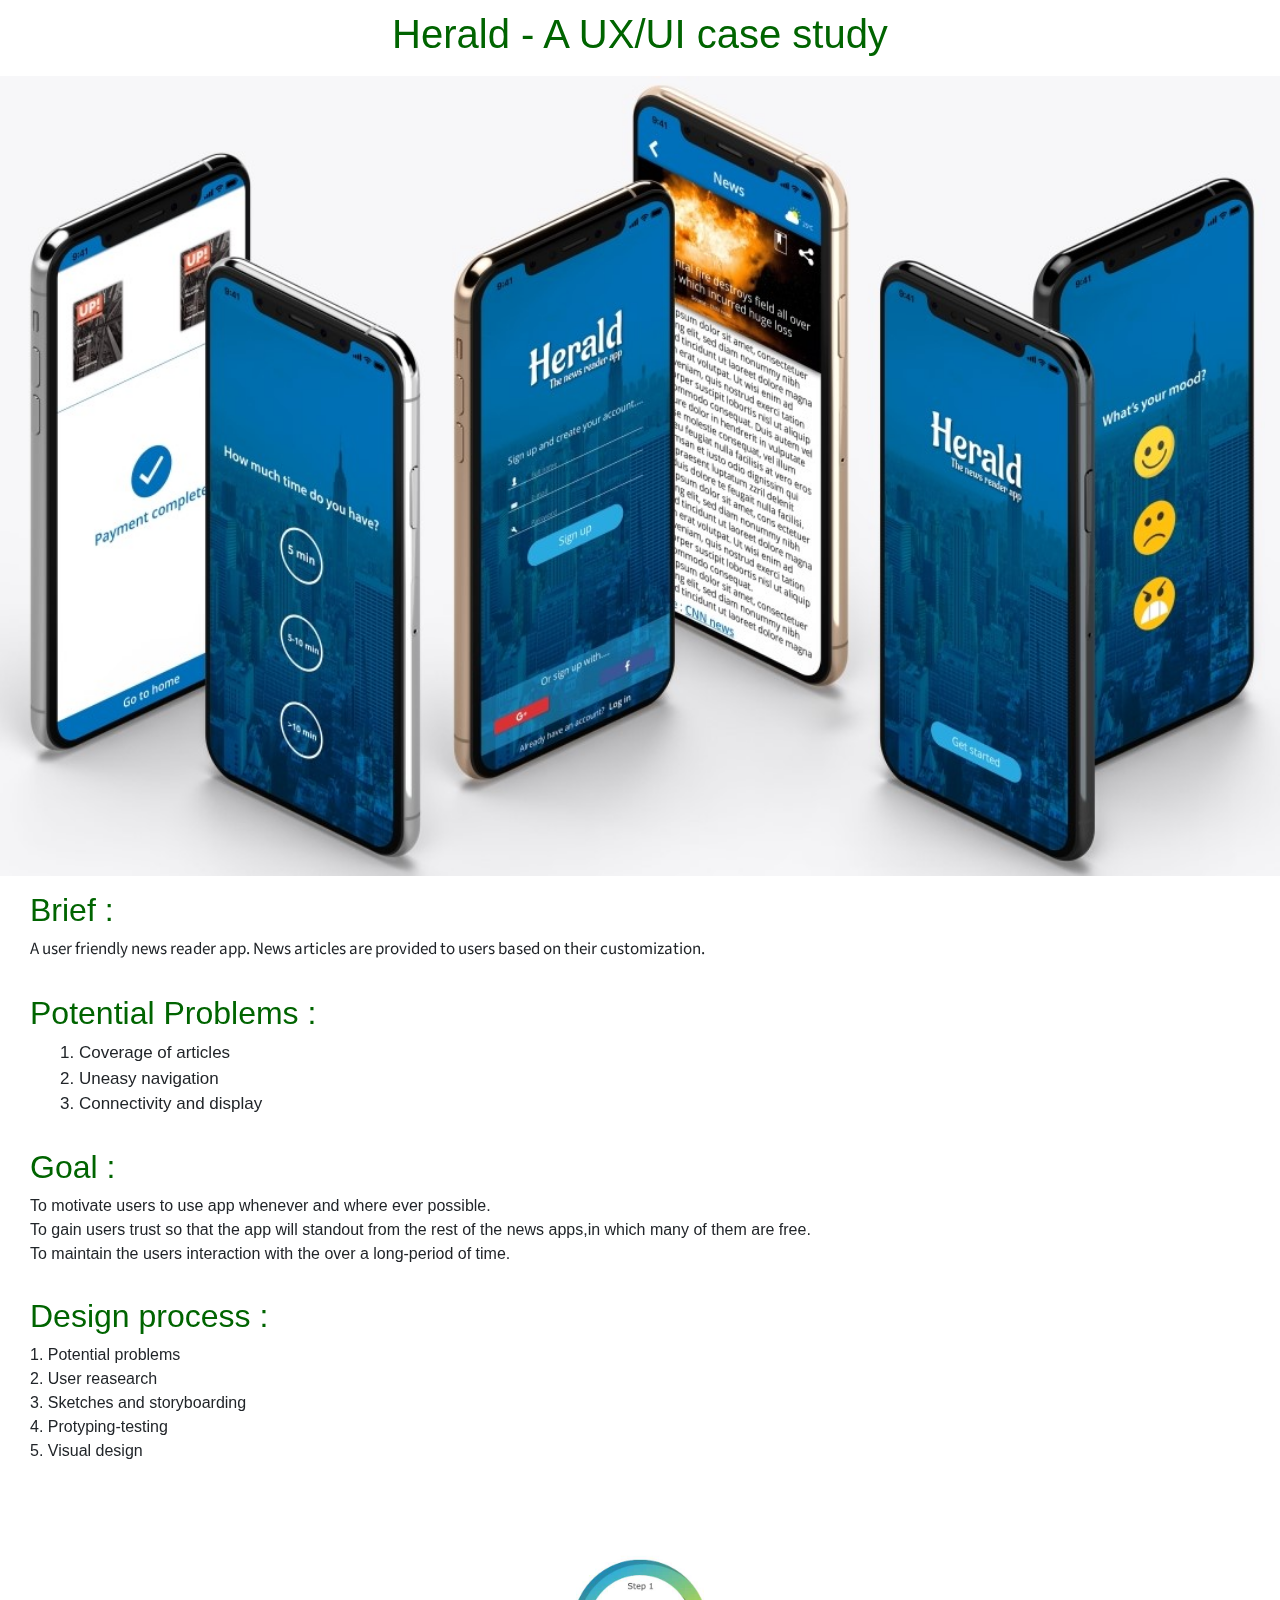
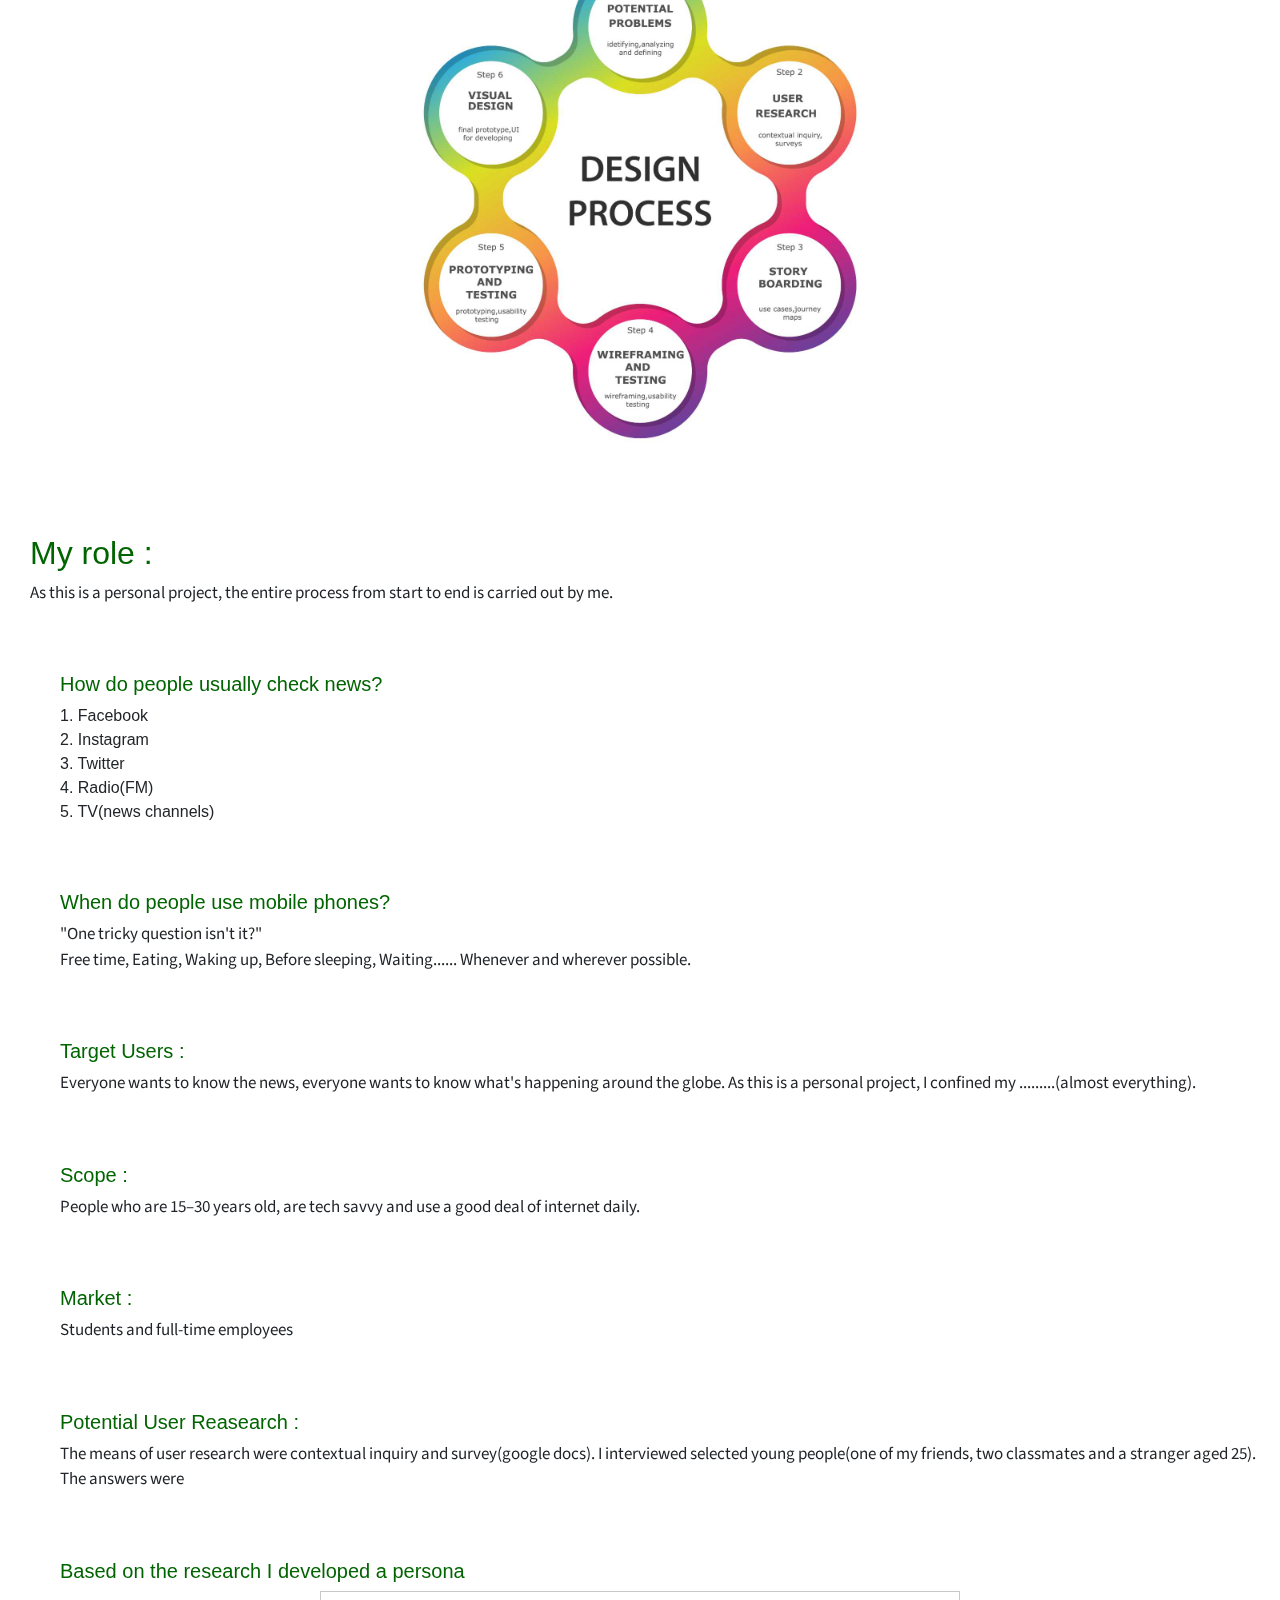
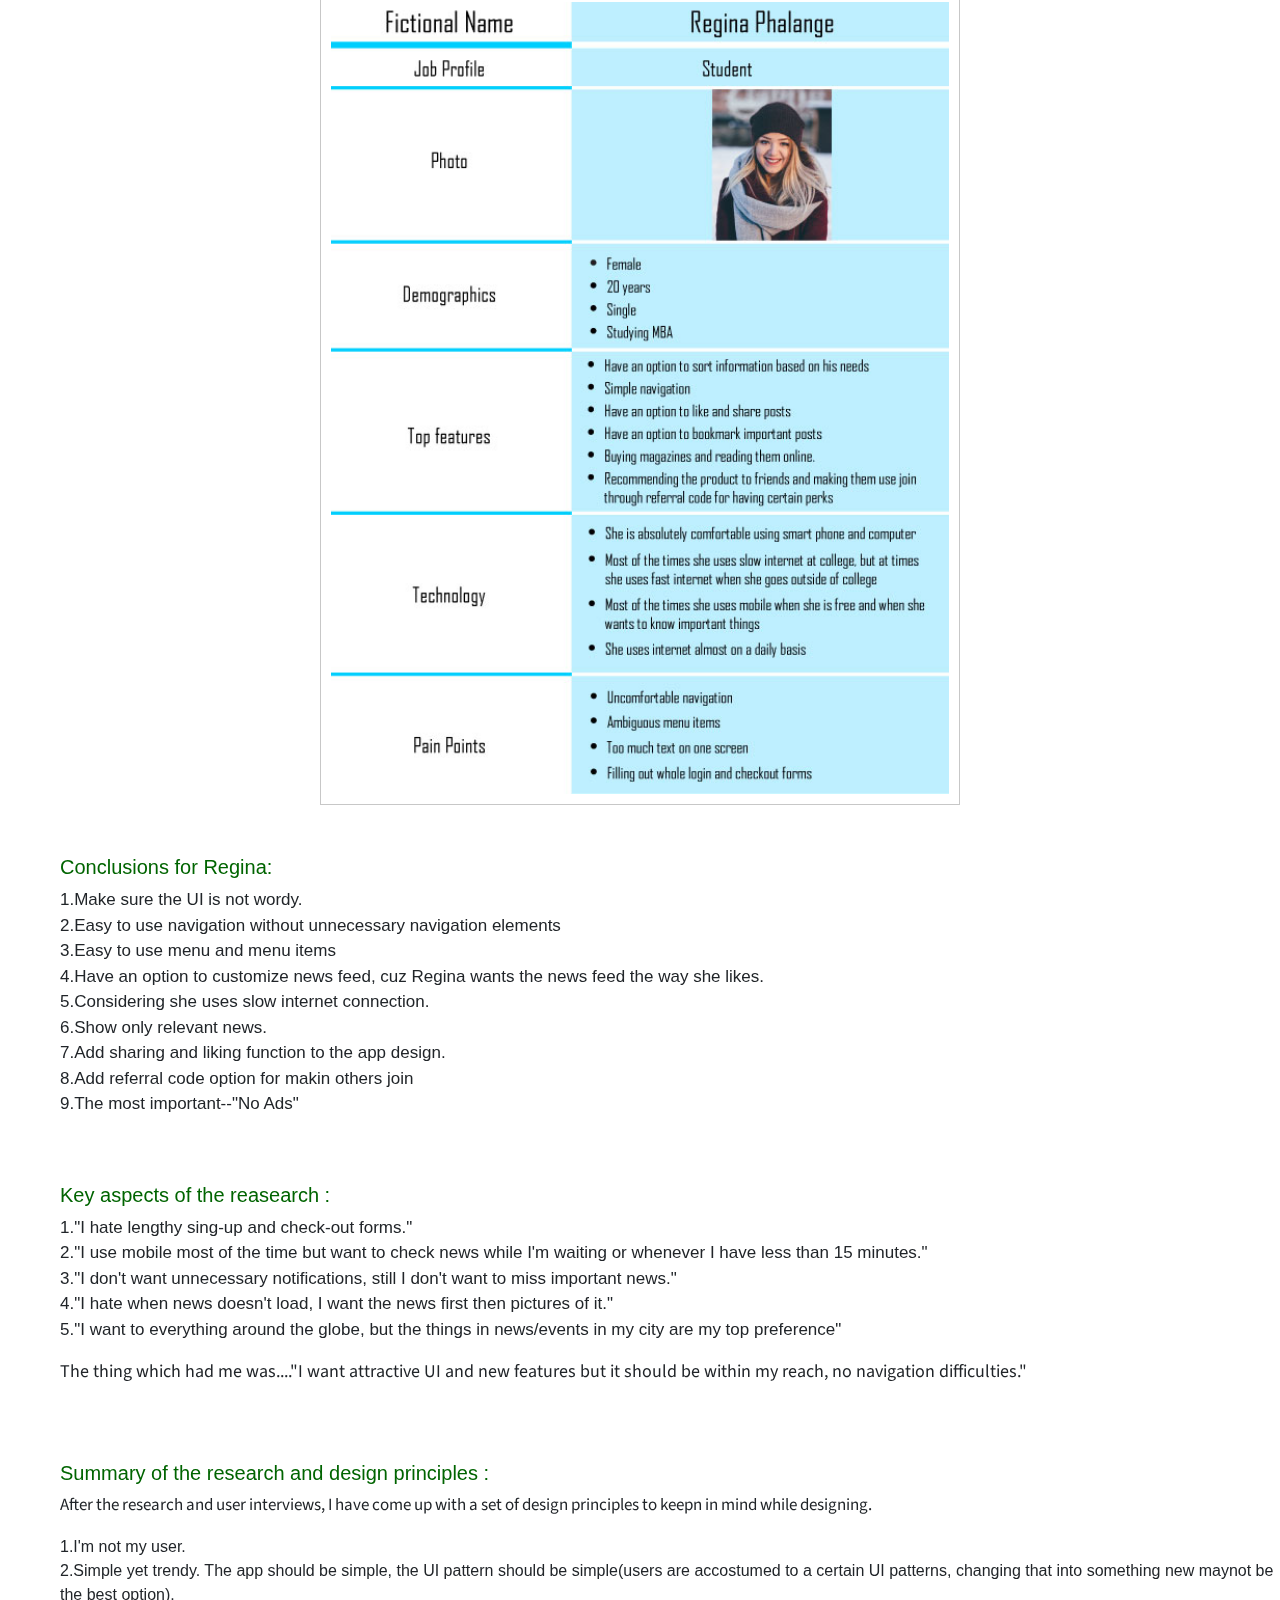
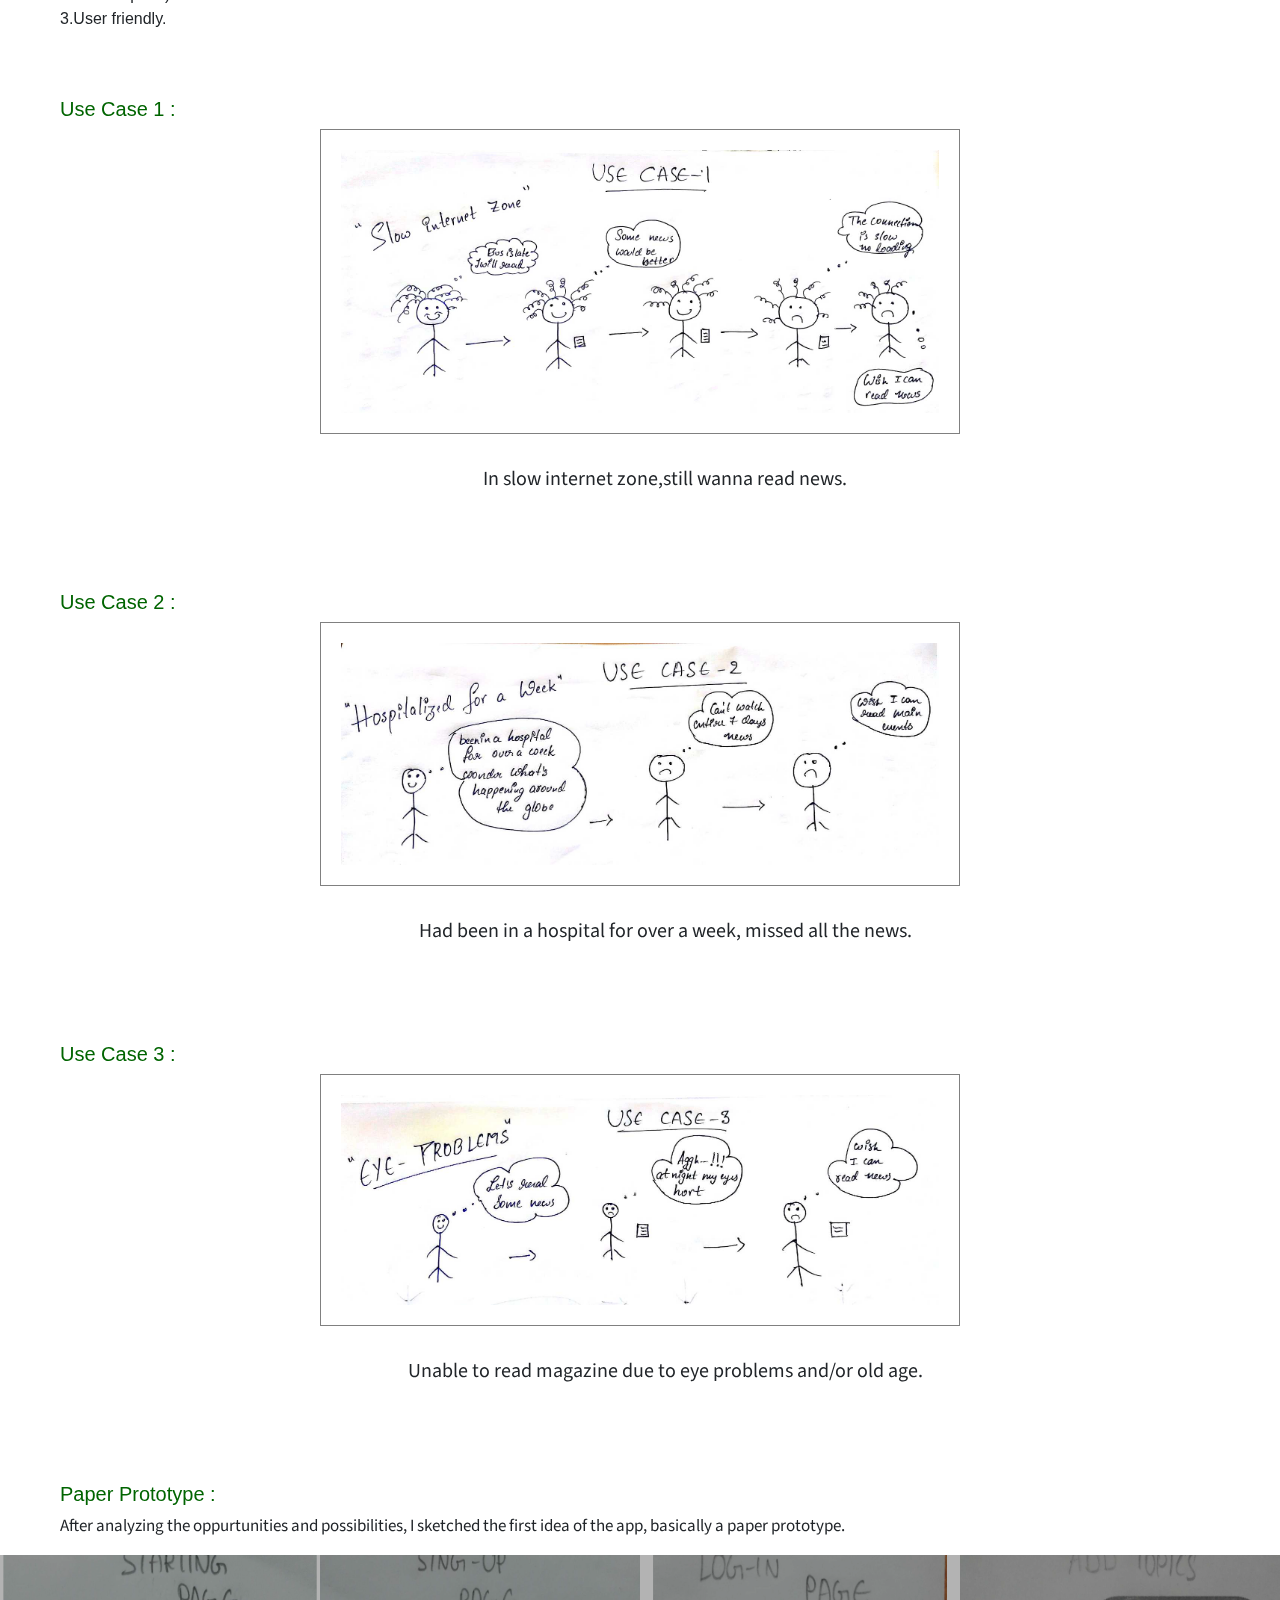
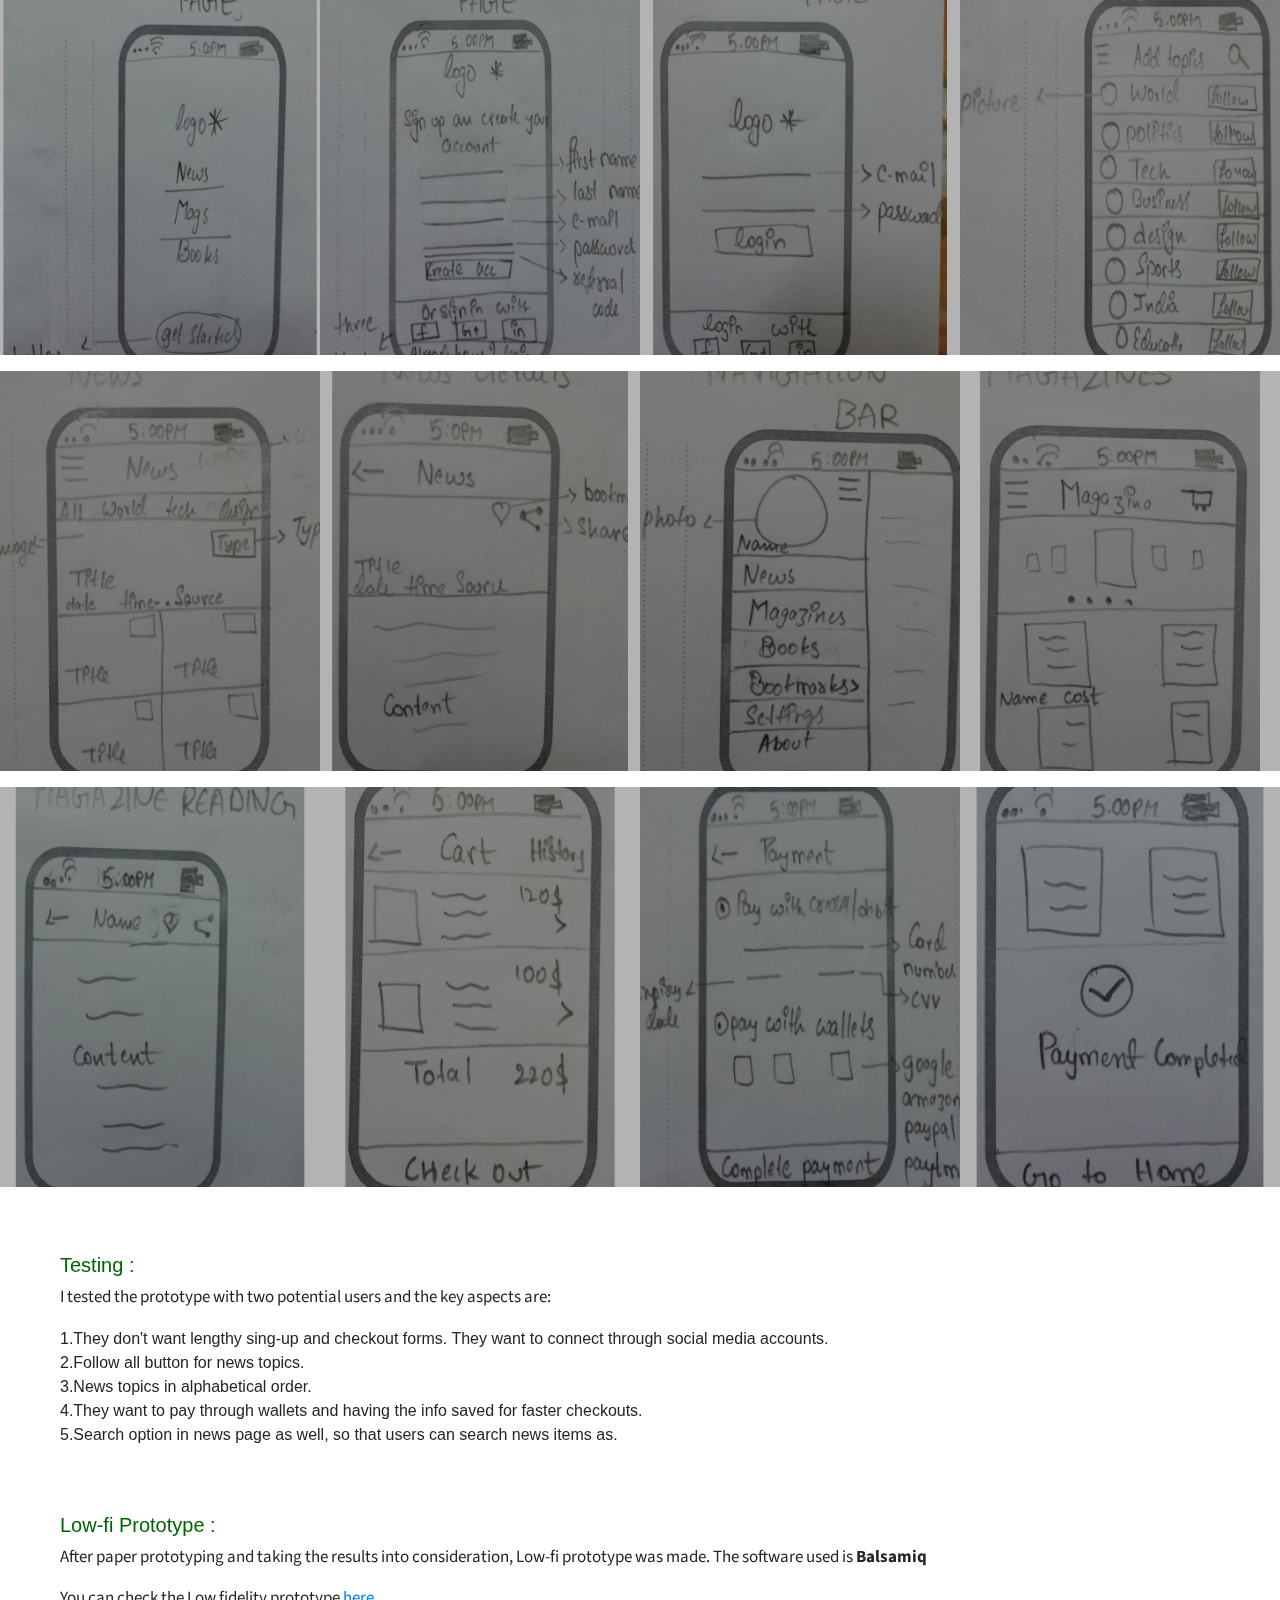
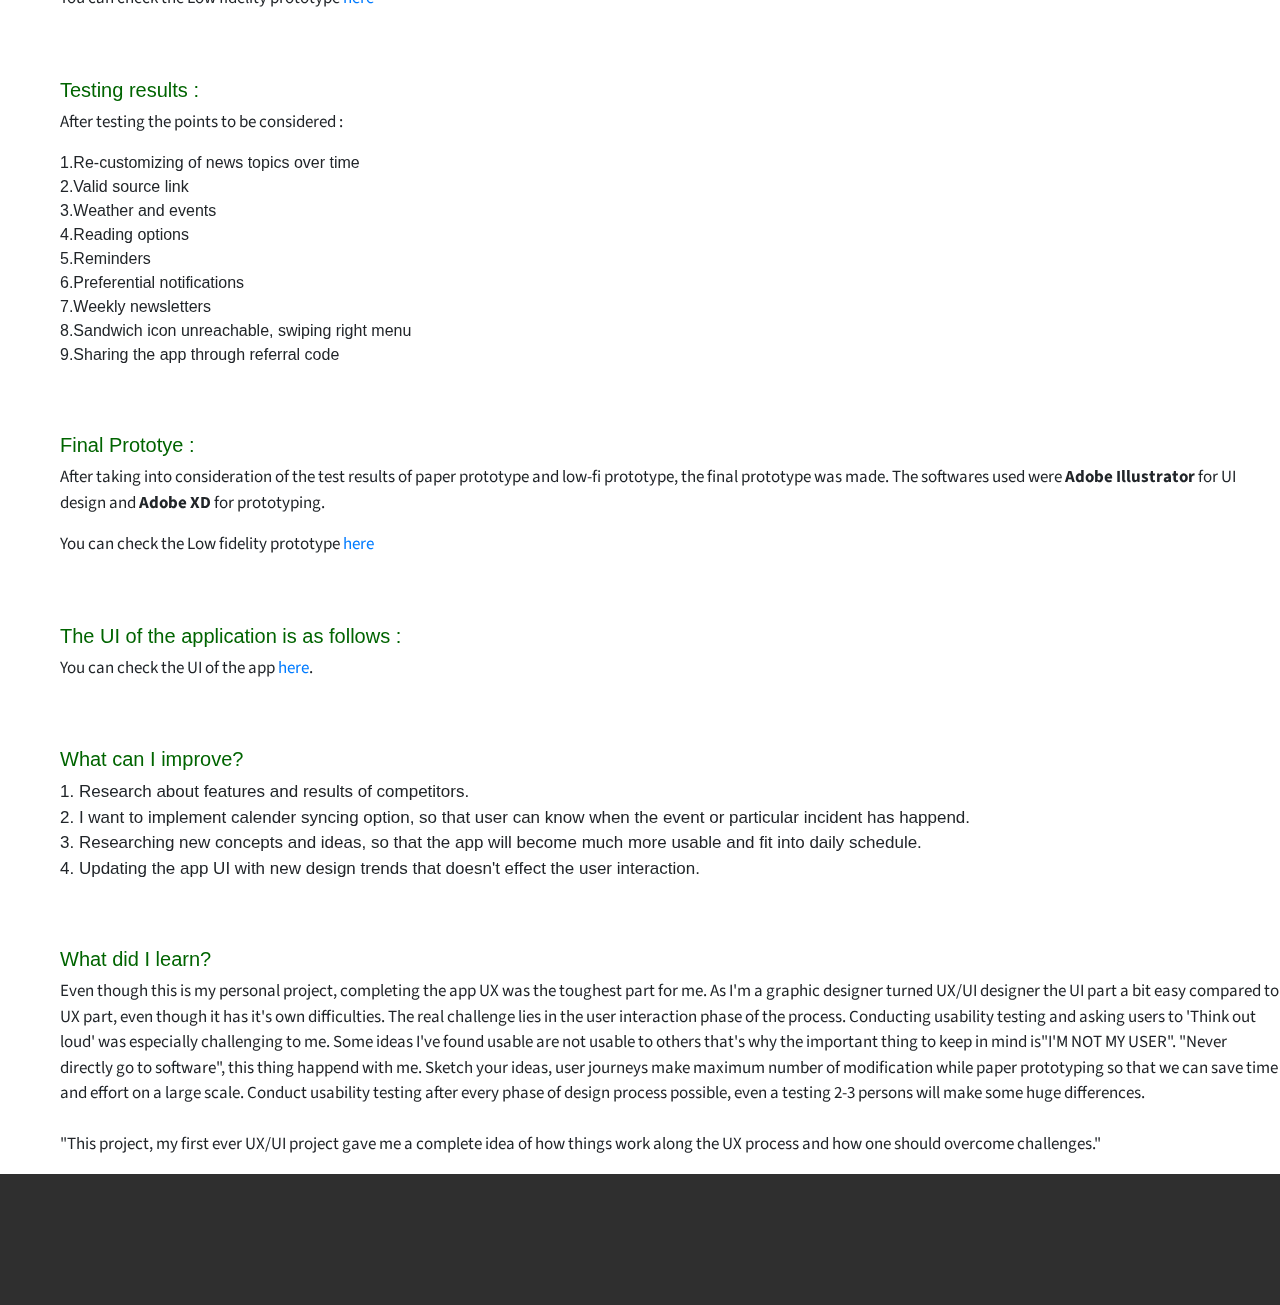
==== commit 386e86f6: "Update page1.html" ====
--- a/page1.html
+++ b/page1.html
@@ -36,7 +36,7 @@
        <div>
         <h2 class="brief">Brief :</h2>
         <p class="brief-text">
-        A user friendly news reader app. Articles are provides to specific users based on their customization.
+        A user friendly news reader app. News articles are provided to users based on their customization.
         </p>   
        </div>
        
@@ -331,7 +331,7 @@
                     <a class="linkedin" href="https://www.linkedin.com/in/dhanush-ch-5a637b167/"><i class="icon-social-linkedin"></i></a>
                   </li>
               </ul>
-              <p>Copyright © 2018 &shy; designed and developed by <a href="#"> Dhanush </a> with help. &shy;  All Right Reserved</p>
+              <p>Copyright © 2018 &shy; designed and developed by <a href="https://dhanushch.github.io/dhanushch/"> Dhanush </a> with help. &shy;  All Right Reserved</p>
             </div>
           </div>
         </div>
@@ -364,4 +364,4 @@
     
     
   </body>
-</html>+</html>
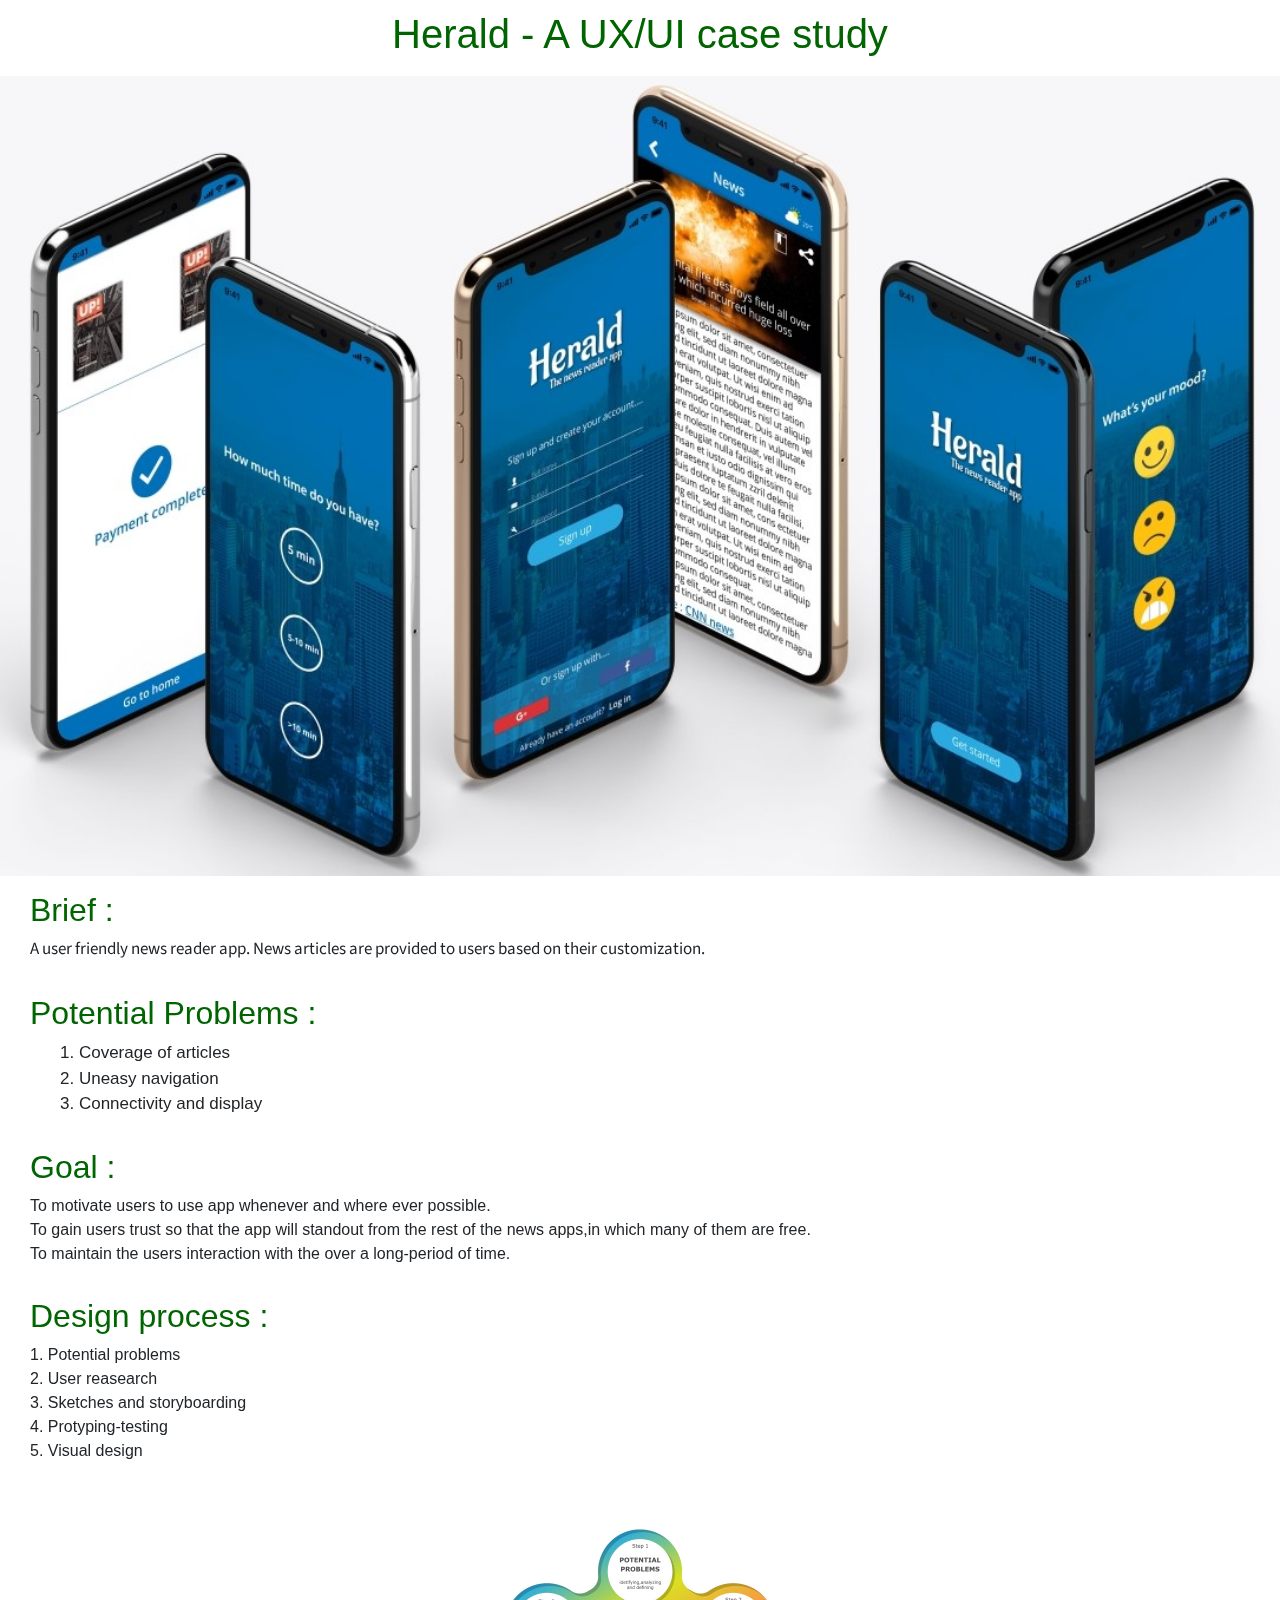
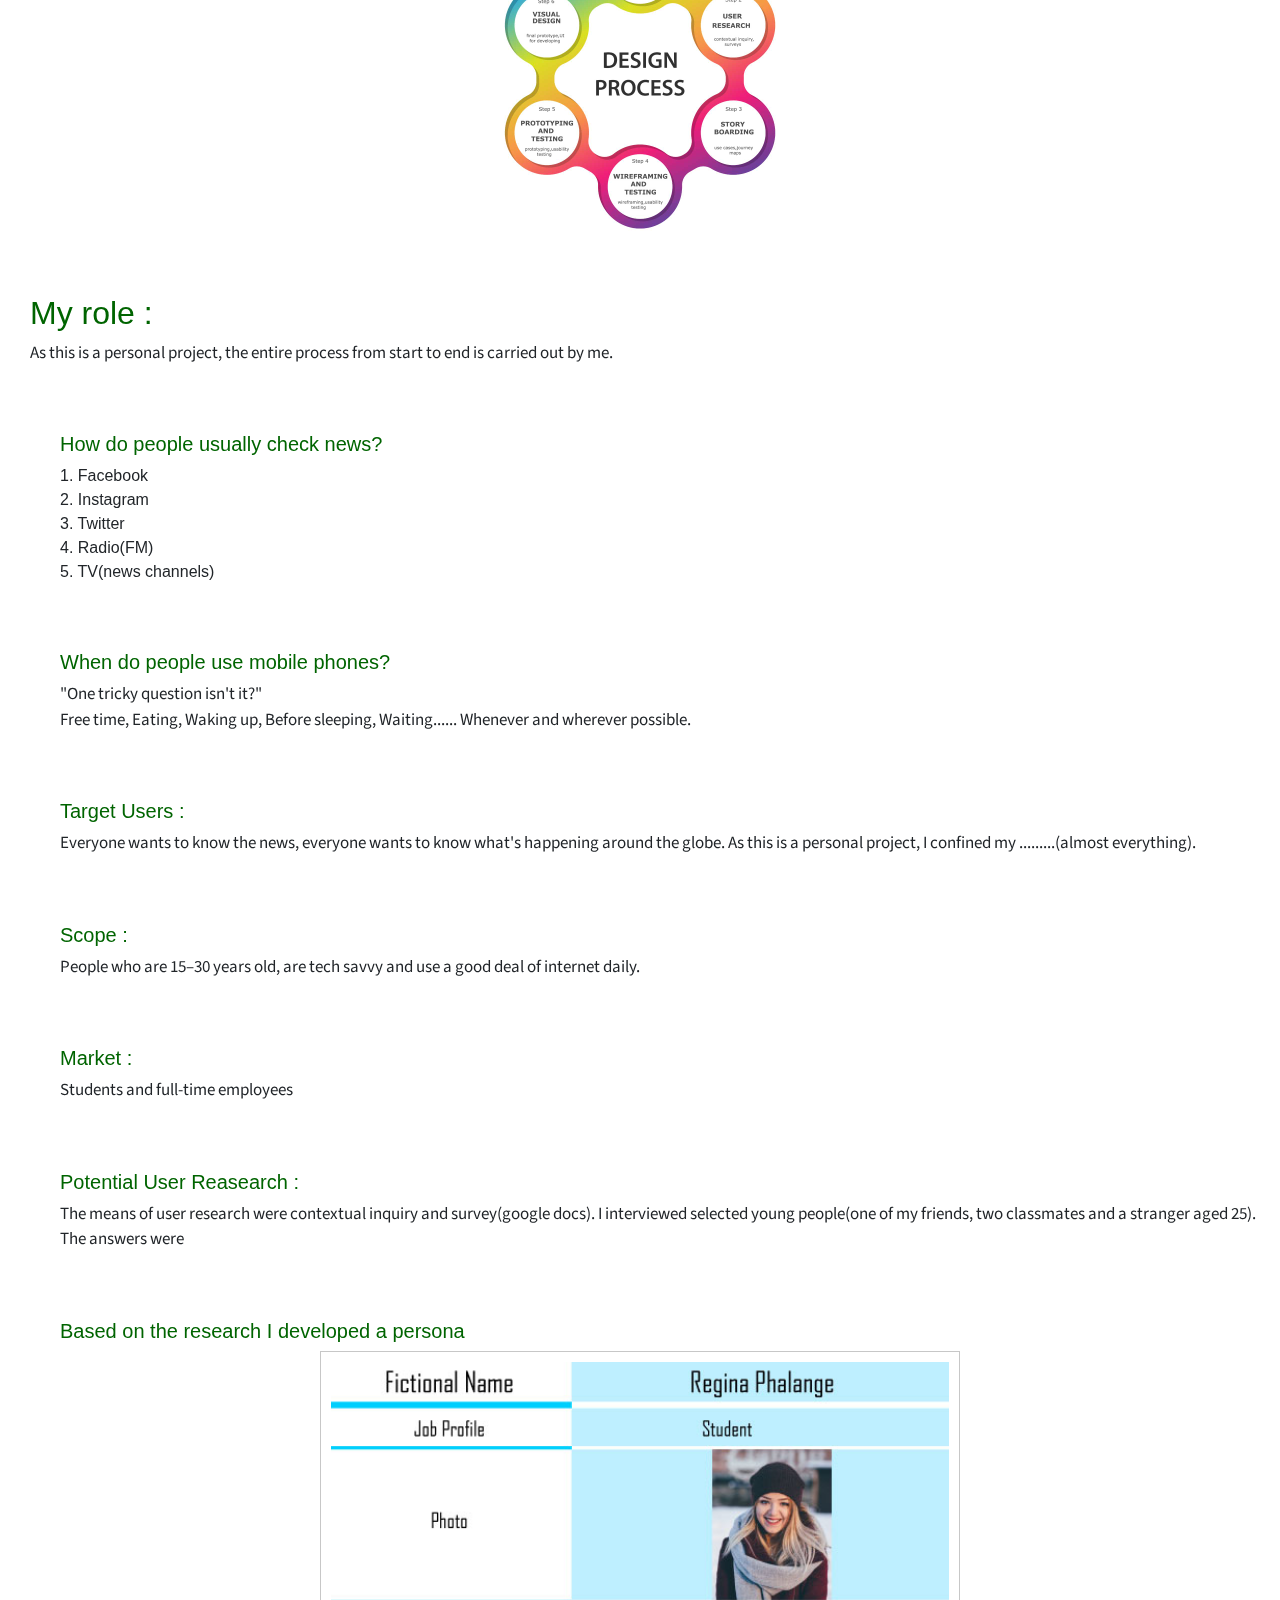
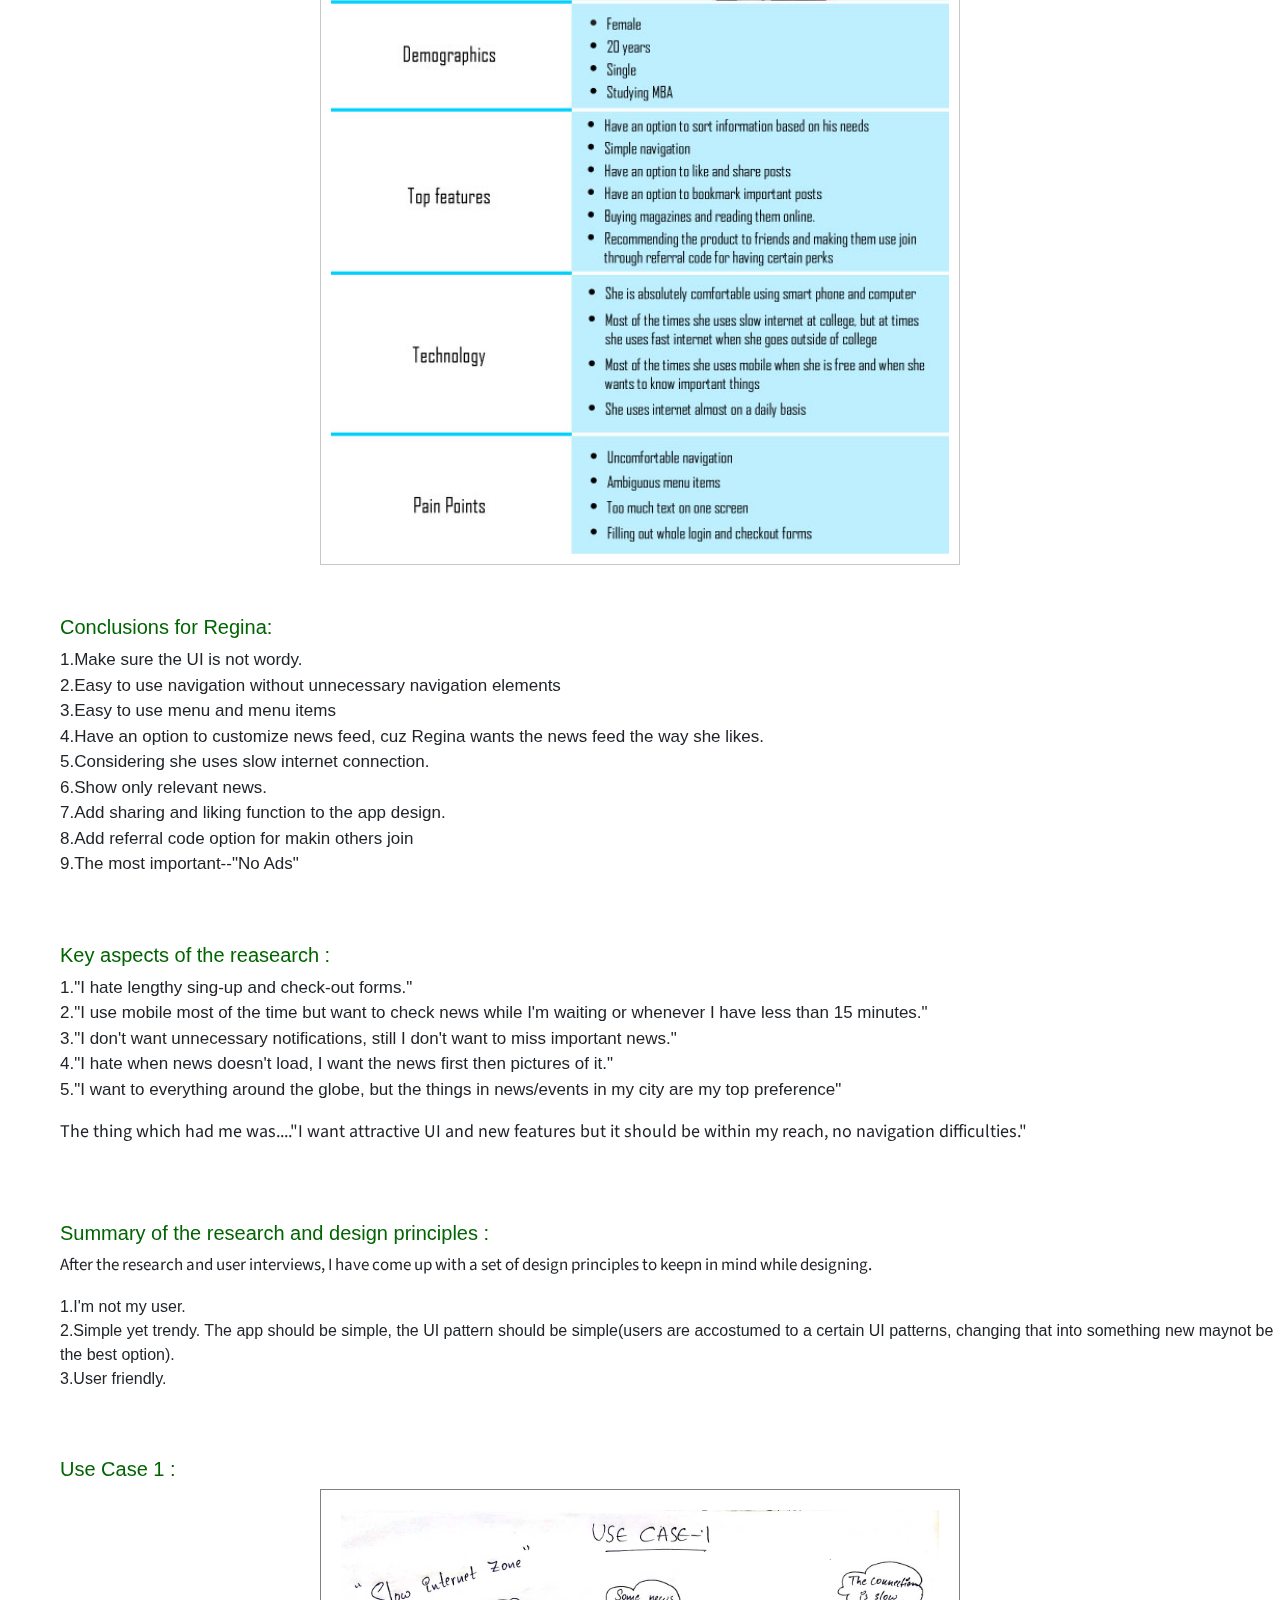
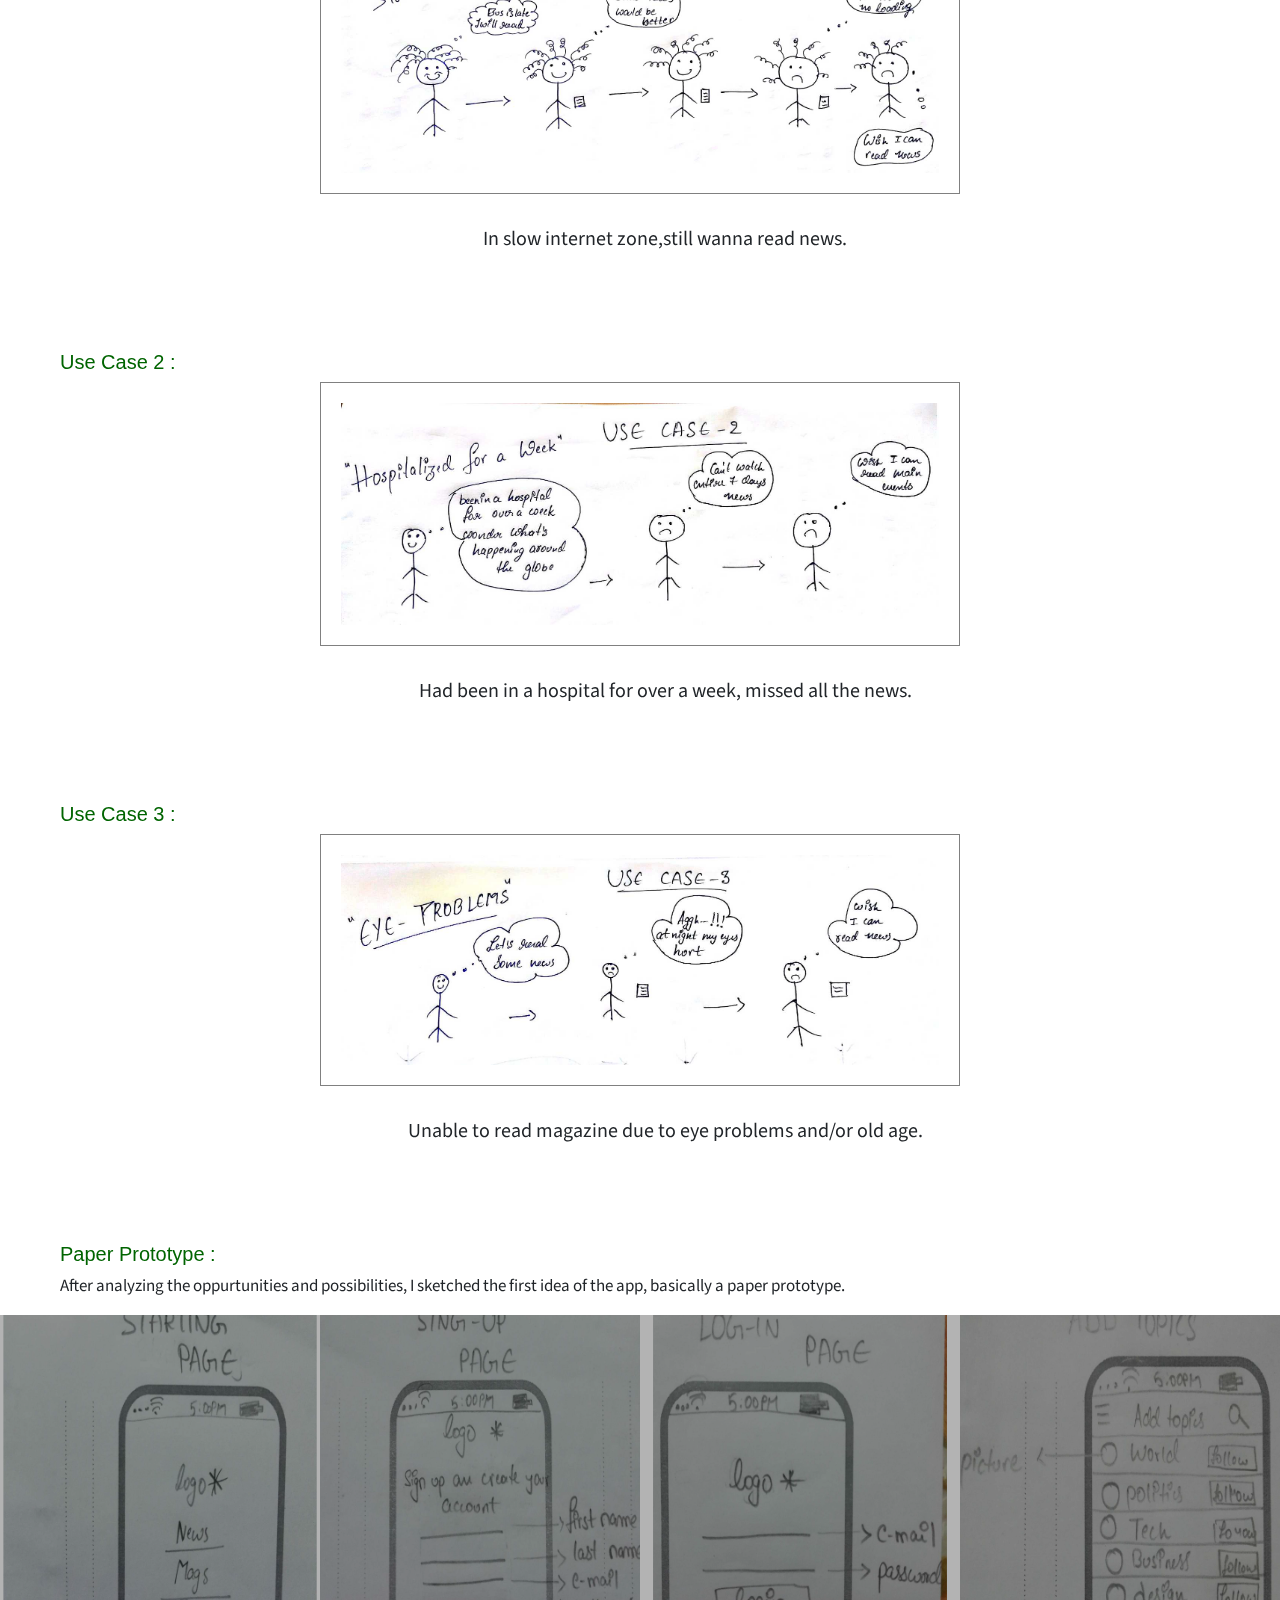
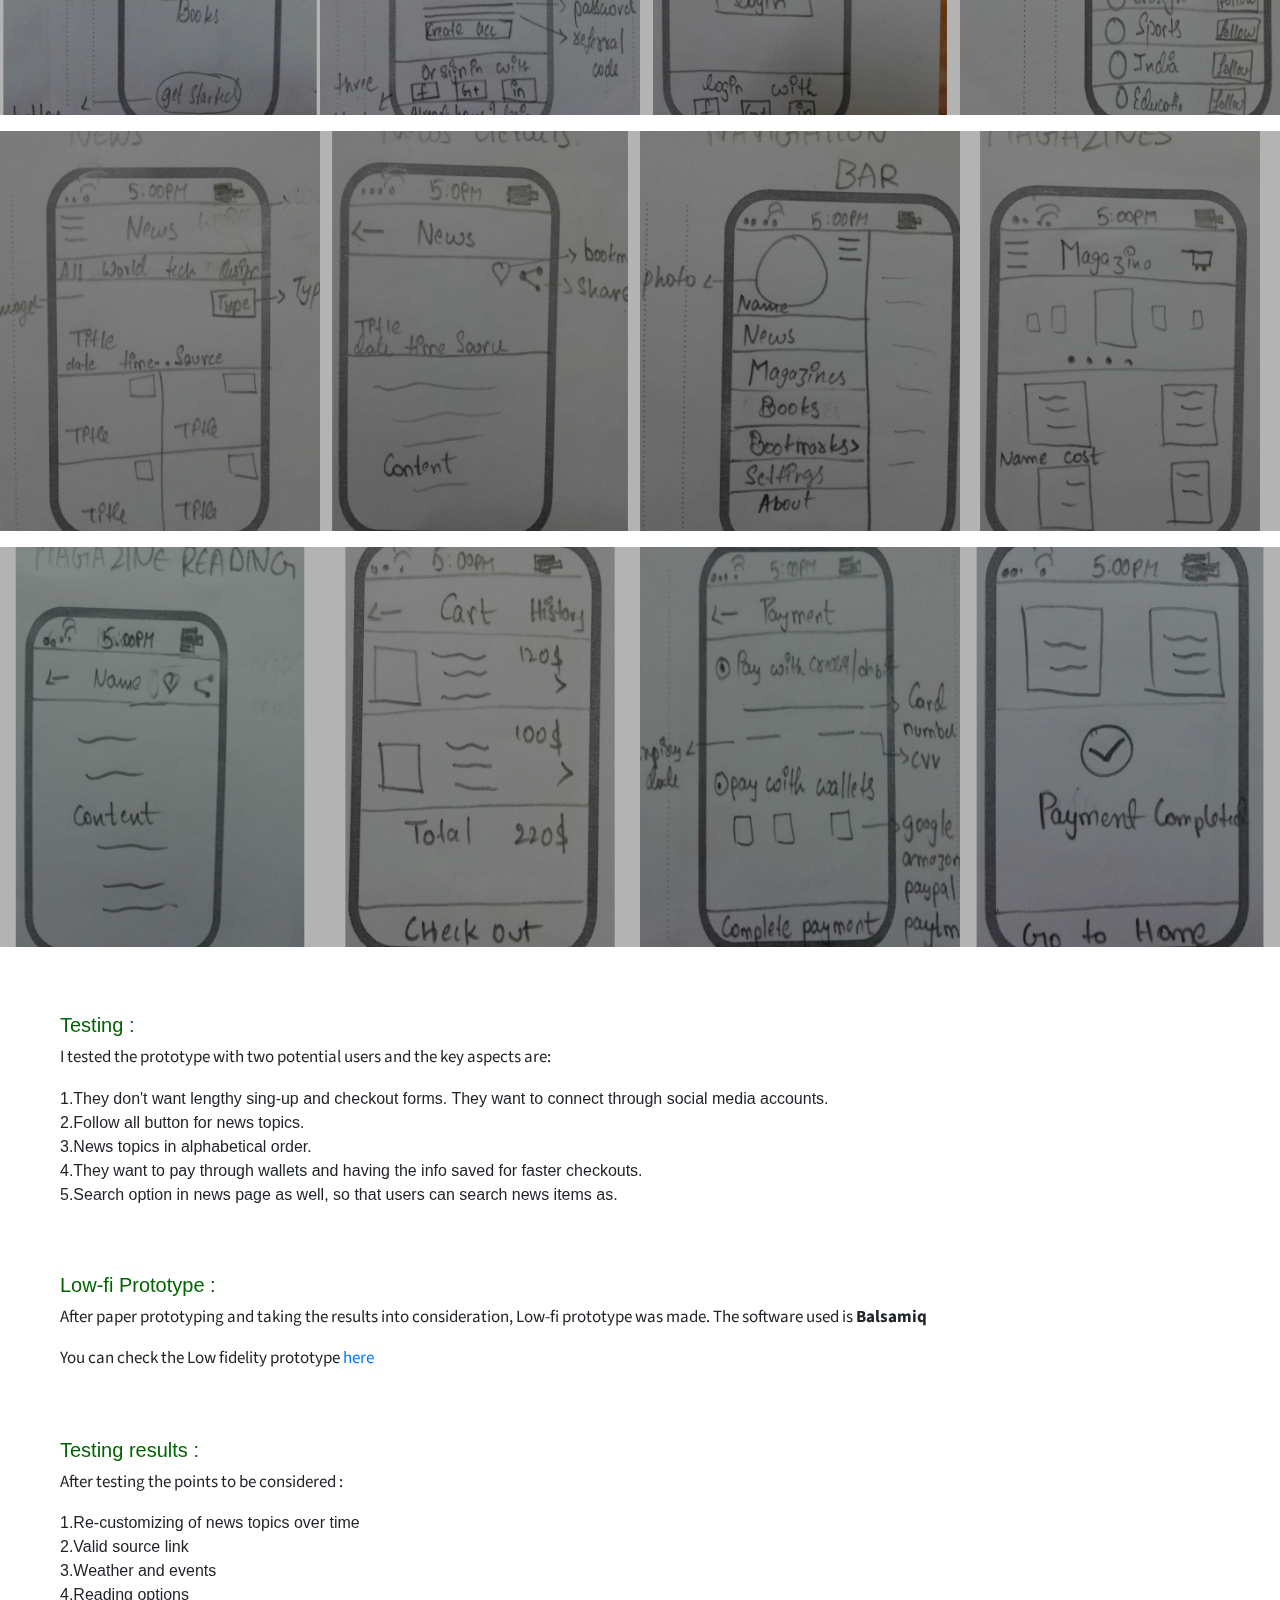
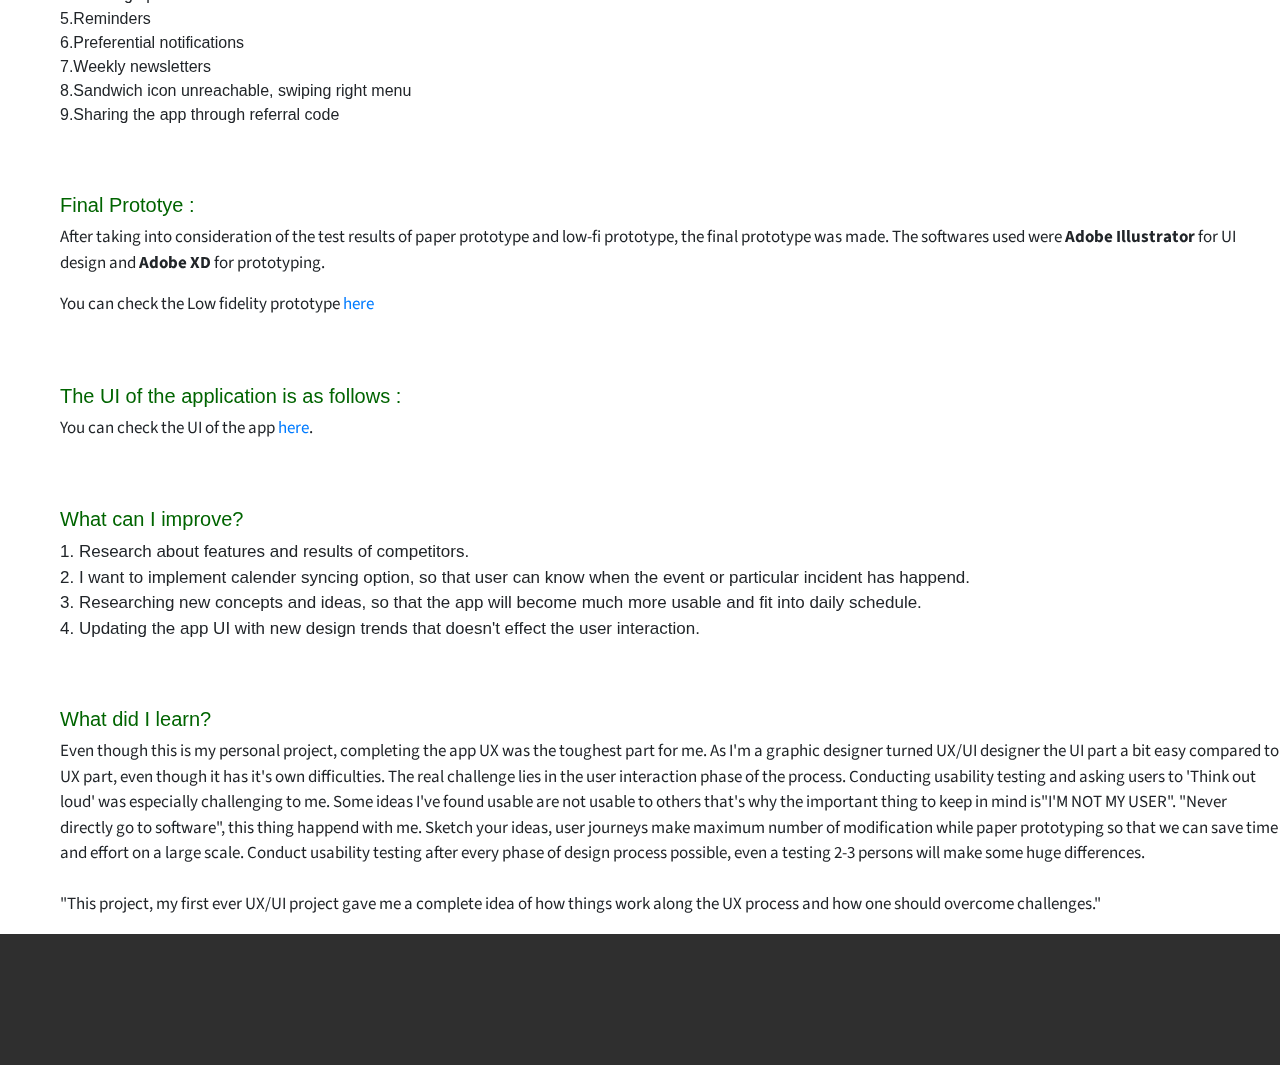
==== commit d1f92876: "Update page1.html" ====
--- a/page1.html
+++ b/page1.html
@@ -331,7 +331,7 @@
                     <a class="linkedin" href="https://www.linkedin.com/in/dhanush-ch-5a637b167/"><i class="icon-social-linkedin"></i></a>
                   </li>
               </ul>
-              <p>Copyright © 2018 &shy; designed and developed by <a href="https://dhanushch.github.io/dhanushch/"> Dhanush </a> with help. &shy;  All Right Reserved</p>
+              <p>Copyright © 2018 &shy; designed and developed by <a href="https://dhanushch.github.io/dhanushch/"> Dhanush </a> with help. &shy;  All Rights Reserved</p>
             </div>
           </div>
         </div>
--- a/assets/css/main.css
+++ b/assets/css/main.css
@@ -1195,6 +1195,8 @@
     margin-left: auto;
     margin-right: auto;
     width: 50%;
+  max-width: 400px;
+  height: auto;
     
 }
 
@@ -1264,6 +1266,7 @@
     margin-left: auto;
     margin-right: auto;
     width: 50%;
+  height: auto;
 }
 
 
@@ -1360,9 +1363,11 @@
     margin-left: auto;
     margin-right: auto;
     display: block;
-    width: 30%;
     transition: transform .2s;
     border: 1px solid #cccccc;
+   width: 100%;
+  max-width: 400px;
+  height: auto;
     
 }
 
